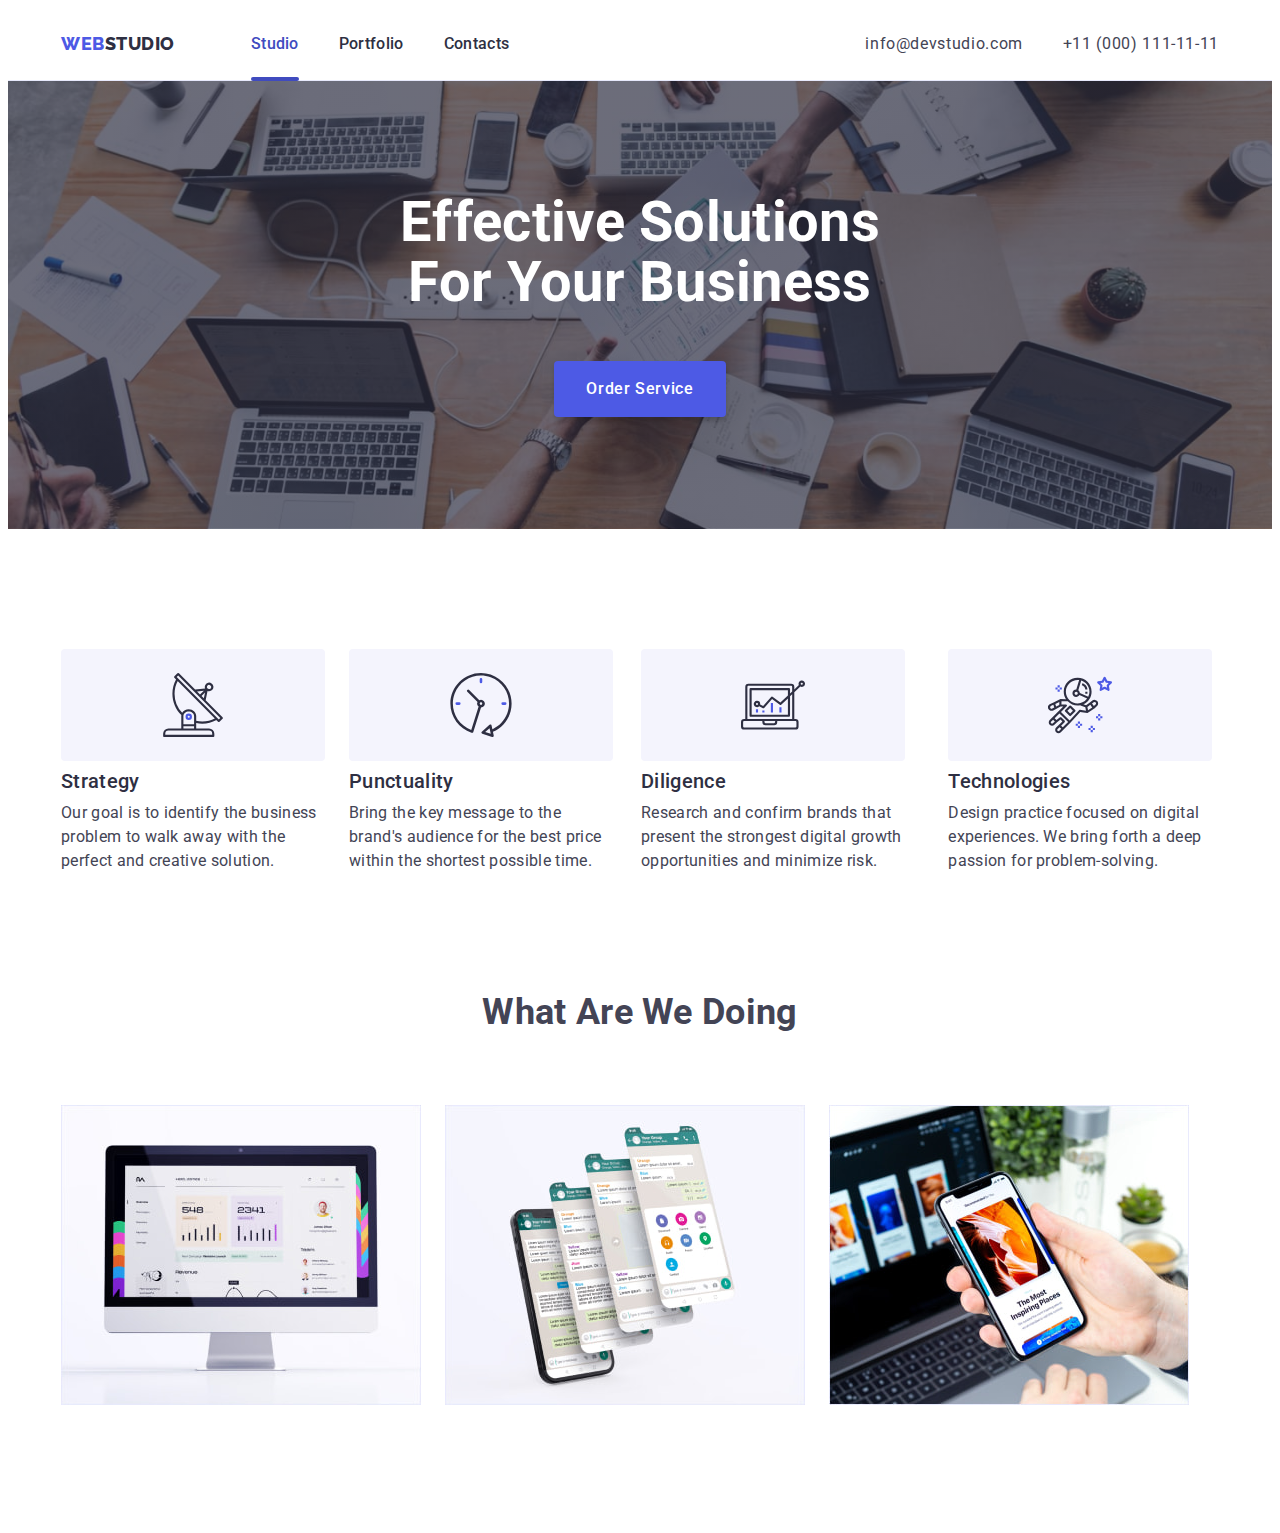
==== index.html @ 026f3c8b "addaptive our-work section" ====
<!DOCTYPE html>
<html lang="en">

<head>
    <meta charset="UTF-8">
    <meta http-equiv="X-UA-Compatible" content="IE=edge">
    <meta name="viewport" content="width=device-width, initial-scale=1.0">
    <title>WEB STUDIO</title>
    <link rel="preconnect" href="https://fonts.googleapis.com">
    <link rel="preconnect" href="https://fonts.gstatic.com" crossorigin>
    <link rel="preconnect" href="https://fonts.googleapis.com">
    <link
        href="https://fonts.googleapis.com/css2?family=Raleway:wght@800&family=Roboto:wght@400;500;700;900&display=swap"
        rel="stylesheet">
    <link rel="stylesheet" href="https://cdnjs.cloudflare.com/ajax/libs/modern-normalize/1.1.0/modern-normalize.min.css"
        integrity="sha512-wpPYUAdjBVSE4KJnH1VR1HeZfpl1ub8YT/NKx4PuQ5NmX2tKuGu6U/JRp5y+Y8XG2tV+wKQpNHVUX03MfMFn9Q=="
        crossorigin="anonymous" referrerpolicy="no-referrer" />
    <link rel="stylesheet" href="./css/style.css">
</head>

<body>
    <header>
        <div class="container main-nav">
            <nav class="navigation">
                <!-- Лого -->
                <a href="./index.html" class="logo-link">
                    <span class="initial">Web</span>Studio
                </a>
                <!-- Навігація -->
                <ul class="navigation list">
                    <li class="list"><a href="./index.html" class="link current">Studio</a></li>
                    <li class="list"><a href="./portfolio.html" class="link">Portfolio</a></li>
                    <li class="list"><a href="" class="link">Contacts</a></li>
                </ul>
            </nav>


            <!-- Пошта та телефон в навігації -->
            <address class="contacts">
                <ul class="contact list">
                    <li class="contact"><a href="mailto:info@devstudio.com" class="link">info@devstudio.com</a></li>
                    <li class="contact"><a href="tel:+110001111111" class="link">+11 (000) 111-11-11</a></li>
                </ul>
            </address>
            <button type="button" class="menu-hamburger js-open-menu">
                <svg width="32px" height="32px" fiil="black">
                    <use href="./images/icons.svg#hamburger"></use>
                </svg>
            </button>
        </div>

        <div class="mobile-menu js-menu-container">
            <div class="mobile-menu-container">
                <div class="mobile-menu-group">
                    <button type="button" class="modal-close-btn-menu js-close-menu">
                        <svg class="modal-btn-icon" width="8px" height="8px">
                            <use href="./images/icons.svg#icon-close-modal">
                            </use>
                        </svg>
                    </button>

                    <ul class="mobile-menu-navigation">
                        <li class="list"><a href="./index.html" class="link current">Studio</a></li>
                        <li class="list"><a href="./portfolio.html" class="link">Portfolio</a></li>
                        <li class="list"><a href="" class="link">Contacts</a></li>
                    </ul>
                </div>

                <div class="mobile-address-social-group">
                    <address class="mobile-address">
                        <ul class="mobile-contact list">
                            <li class="mobile-tel"><a href="tel:+110001111111" class="link">+11 (000) 111-11-11</a></li>
                            <li class="mobile-email"><a href="mailto:info@devstudio.com"
                                    class="link">info@devstudio.com</a>
                            </li>
                        </ul>
                    </address>
                    <ul class="social-team list">
                        <li>
                            <a class="icon-social-team">
                                <svg height="16px" width="16px">
                                    <use href="./images/icons.svg#icon-instagram"></use>
                                </svg>
                            </a>
                        </li>
                        <li>
                            <a class="icon-social-team">
                                <svg height="16px" width="16px">
                                    <use href="./images/icons.svg#icon-twitter"></use>
                                </svg>
                            </a>
                        </li>
                        <li>
                            <a class="icon-social-team">
                                <svg height="16px" width="16px">
                                    <use href="./images/icons.svg#icon-facebook"></use>
                                </svg>
                            </a>
                        </li>
                        <li>
                            <a class="icon-social-team">
                                <svg height="16px" width="16px">
                                    <use href="./images/icons.svg#icon-linkedin"></use>
                                </svg>
                            </a>
                        </li>
                    </ul>
                </div>

            </div>
        </div>
    </header>
    <main>
        <!-- Банер -->
        <div class="container-hero">
            <section class="hero main">
                <div class="">
                    <h1 class="hero-title">Effective Solutions
                        for Your Business</h1>
                    <button type="button" class="button" data-modal-open>Order Service</button>
                </div>
            </section>
        </div>
        <!-- Секція переваги -->
        <section class="advantages">
            <div class="container">
                <h2 class="advantages-title">Our advantages</h2>
                <ul class="adventages-list list">
                    <li class="advantages-list-item">
                        <div class="advantages-icon">
                            <svg width="64px" height="64px">
                                <use href="./images/icons.svg#icon-antenna"></use>
                            </svg>
                        </div>
                        <h3 class="adventages-list-title">Strategy</h3>
                        <p class="section-text">Our goal is to identify the business
                            problem to walk away with the perfect and creative solution.</p>
                    </li>
                    <li class="advantages-list-item">
                        <div class="advantages-icon">
                            <svg width="64px" height="64px">
                                <use href="./images/icons.svg#icon-clock"></use>
                            </svg>
                        </div>
                        <h3 class="adventages-list-title">Punctuality</h3>
                        <p class="section-text">Bring the key message to the brand's audience for the best price within
                            the
                            shortest possible
                            time.
                        </p>
                    </li>
                    <li class="advantages-list-item">
                        <div class="advantages-icon">
                            <svg width="64px" height="64px">
                                <use href="./images/icons.svg#icon-diagram"></use>
                            </svg>
                        </div>
                        <h3 class="adventages-list-title">Diligence</h3>
                        <p class="section-text">Research and confirm brands that present the strongest digital growth
                            opportunities and minimize
                            risk.</p>
                    </li>
                    <li class="advantages-list-item">
                        <div class="advantages-icon">
                            <svg width="64px" height="64px">
                                <use href="./images/icons.svg#icon-astronaut"></use>
                            </svg>
                        </div>
                        <h3 class="adventages-list-title">Technologies</h3>
                        <p class="section-text">Design practice focused on digital experiences. We bring forth a deep
                            passion for
                            problem-solving.
                        </p>
                    </li>
                </ul>
            </div>
        </section>

        <!-- Секція наші роботи -->
        <section class="work-example">
            <div class="container">
                <h2 class="title-section">What are we doing</h2>
                <ul class="our-work list">
                    <li><img src="./images/web-project.jpg" alt="web-project" width="360"></li>
                    <li><img src="./images/groups.jpg" alt="groups" width="360"></li>
                    <li><img src="./images/applications.jpg" alt="applications" width="360"></li>
                </ul>
            </div>
        </section>

        <!-- Наша команда -->
        <!-- <section class="team">
            <div class="container">
                <h2 class="team-title">Our Team</h2>
                <ul class="team-cards list">
                    <li class="team-card">
                        <picture>
                            <source srcset="./images/mark_guerrero.webp 1x, ./images/mark_guerrero@2x.webp 2x" type="image/webp">
                            <img src="./images/mark_guerrero.jpg" alt="Mark Guerrero" width="264">
                        </picture>
                        <h3 class="title item">
                            Mark Guerrero
                        </h3>
                        <p class="team-text">
                            Product Designer
                        </p>

                        <ul class="social-team list">
                            <li>
                                <a class="icon-social-team">
                                    <svg height="16px" width="16px">
                                        <use href="./images/icons.svg#icon-instagram"></use>
                                    </svg>
                                </a>
                            </li>
                            <li>
                                <a class="icon-social-team">
                                    <svg height="16px" width="16px">
                                        <use href="./images/icons.svg#icon-twitter"></use>
                                    </svg>
                                </a>
                            </li>
                            <li>
                                <a class="icon-social-team">
                                    <svg height="16px" width="16px">
                                        <use href="./images/icons.svg#icon-facebook"></use>
                                    </svg>
                                </a>
                            </li>
                            <li>
                                <a class="icon-social-team">
                                    <svg height="16px" width="16px">
                                        <use href="./images/icons.svg#icon-linkedin"></use>
                                    </svg>
                                </a>
                            </li>
                        </ul>

                    </li>

                    <li class="team-card">
                        <img src="./images/tom_ford.jpg" alt="Tom Ford" width="264">
                        <h3 class="title item">
                            Tom Ford
                        </h3>
                        <p class="team-text">
                            Frontend Developer
                        </p>
                        <ul class="social-team list">
                            <li>
                                <a class="icon-social-team">
                                    <svg height="16px" width="16px">
                                        <use href="./images/icons.svg#icon-instagram"></use>
                                    </svg>
                                </a>
                            </li>
                            <li>
                                <a class="icon-social-team">
                                    <svg height="16px" width="16px">
                                        <use href="./images/icons.svg#icon-twitter"></use>
                                    </svg>
                                </a>
                            </li>
                            <li>
                                <a class="icon-social-team">
                                    <svg height="16px" width="16px">
                                        <use href="./images/icons.svg#icon-facebook"></use>
                                    </svg>
                                </a>
                            </li>
                            <li>
                                <a class="icon-social-team">
                                    <svg height="16px" width="16px">
                                        <use href="./images/icons.svg#icon-linkedin"></use>
                                    </svg>
                                </a>
                            </li>
                        </ul>
                    </li>

                    <li class="team-card">
                        <img src="./images/camila_garcia.jpg" alt="Camila Garcia" width="264">
                        <h3 class="title item">
                            Camila Garcia
                        </h3>
                        <p class="team-text">
                            Marketing
                        </p>
                        <ul class="social-team list">
                            <li>
                                <a class="icon-social-team">
                                    <svg height="16px" width="16px">
                                        <use href="./images/icons.svg#icon-instagram"></use>
                                    </svg>
                                </a>
                            </li>
                            <li>
                                <a class="icon-social-team">
                                    <svg height="16px" width="16px">
                                        <use href="./images/icons.svg#icon-twitter"></use>
                                    </svg>
                                </a>
                            </li>
                            <li>
                                <a class="icon-social-team">
                                    <svg height="16px" width="16px">
                                        <use href="./images/icons.svg#icon-facebook"></use>
                                    </svg>
                                </a>
                            </li>
                            <li>
                                <a class="icon-social-team">
                                    <svg height="16px" width="16px">
                                        <use href="./images/icons.svg#icon-linkedin"></use>
                                    </svg>
                                </a>
                            </li>
                        </ul>
                    </li>

                    <li class="team-card">
                        <img src="./images/daniel_wilson.jpg" alt="Daniel Wilson" width="264">
                        <h3 class="title item">
                            Daniel Wilson
                        </h3>
                        <p class="team-text">
                            UI Designer
                        </p>
                        <ul class="social-team list">
                            <li>
                                <a class="icon-social-team">
                                    <svg height="16px" width="16px">
                                        <use href="./images/icons.svg#icon-instagram"></use>
                                    </svg>
                                </a>
                            </li>
                            <li>
                                <a class="icon-social-team">
                                    <svg height="16px" width="16px">
                                        <use href="./images/icons.svg#icon-twitter"></use>
                                    </svg>
                                </a>
                            </li>
                            <li>
                                <a class="icon-social-team">
                                    <svg height="16px" width="16px">
                                        <use href="./images/icons.svg#icon-facebook"></use>
                                    </svg>
                                </a>
                            </li>
                            <li>
                                <a class="icon-social-team">
                                    <svg height="16px" width="16px">
                                        <use href="./images/icons.svg#icon-linkedin"></use>
                                    </svg>
                                </a>
                            </li>
                        </ul>
                    </li>
                </ul>
            </div>
        </section> -->

        <!-- <section class="customers">
            <div class="container">
                <h2 class="title-section">Customers</h2>
                <ul class="customers-list list">
                    <li>
                        <a class="customers-icon">
                            <svg width="104px" height="56px">
                                <use href="./images/icons.svg#icon-yaco"></use>
                            </svg>
                        </a>
                    </li>
                    <li>
                        <a class="customers-icon">
                            <svg width="104px" height="56px">
                                <use href="./images/icons.svg#icon-tagline"></use>
                            </svg>
                        </a>
                    </li>
                    <li>
                        <a class="customers-icon">
                            <svg width="104px" height="56px">
                                <use href="./images/icons.svg#icon-company"></use>
                            </svg>
                        </a>
                    </li>
                    <li>
                        <a class="customers-icon">
                            <svg width="104px" height="56px">
                                <use href="./images/icons.svg#icon-foster"></use>
                            </svg>
                        </a>
                    </li>
                    <li>
                        <a class="customers-icon">
                            <svg width="104px" height="56px">
                                <use href="./images/icons.svg#icon-brand"></use>
                            </svg>
                        </a>
                    </li>
                    <li>
                        <a class="customers-icon">
                            <svg width="104px" height="56px">
                                <use href="./images/icons.svg#icon-tag"></use>
                            </svg>
                        </a>
                    </li>
                </ul>
            </div>
        </section> -->
    </main>

    <!-- <footer class="footer">
        <div class="container footer-container">
            <div class="footer-info">
                <a href="./index.html" class="logo-link-footer">
                    <span class="initial">Web</span>Studio
                </a>
                <p class="footer-text">Increase the flow of customers and sales for your business with digital marketing
                    &
                    growth solutions.
                </p>
            </div>

            <div class="social-footer">
                <p class="footer-social-title">Social media</p>
                <ul class="footer-social-list list">
                    <li>
                        <a href="" class="footer-link">
                            <svg class="footer-icon">
                                <use href="./images/icons.svg#icon-instagram"></use>
                            </svg>
                        </a>
                    </li>
                    <li>
                        <a href="" class="footer-link">
                            <svg class="footer-icon">
                                <use href="./images/icons.svg#icon-twitter"></use>
                            </svg>
                        </a>
                    </li>
                    <li>
                        <a href="" class="footer-link">
                            <svg class="footer-icon">
                                <use href="./images/icons.svg#icon-facebook"></use>
                            </svg>
                        </a>
                    </li>
                    <li>
                        <a href="" class="footer-link">
                            <svg class="footer-icon">
                                <use href="./images/icons.svg#icon-linkedin"></use>
                            </svg>
                        </a>
                    </li>
                </ul>
            </div>

            <div class="sub-footer">
                <p class="sub-footer-title">Subscribe</p>
                <form class="sub-footer-form">
                    <div class="sub-form-field">
                        <input class="sub-form-field-input" type="email" name="email" placeholder="E-mail">
                    </div>

                    <div class="sub-btn-field">
                        <button type="submit" class="sub-btn">Subscribe
                            <svg width="24px" height="24px" class="sub-btn-icon">
                                <use href="./images/icons.svg#icon-send"></use>
                            </svg>
                        </button>
                    </div>
                </form>
            </div>

        </div>
    </footer> -->

    <div class="backdrop is-hidden" data-modal>
        <div class="modal">
            <div class="modal-form">
                <p class="modal-title">Leave your contacts and we will call you back</p>
                <form>
                    <div class="modal-form-field">
                        <label class="modal-form-label" for="user-name">Name</label>
                        <div class="modal-form-input">
                            <input type="text" name="user-name" id="user-name">
                            <svg class="modal-form-input-icon" width="18px" height="18px">
                                <use href="./images/icons.svg#icon-name"></use>
                            </svg>
                        </div>
                    </div>

                    <div class="modal-form-field">
                        <label class="modal-form-label" for="phone">Phone</label>
                        <div class="modal-form-input">
                            <input type="tel" name="phone" id="phone" autocomplete="on">
                            <svg class="modal-form-input-icon" width="18px" height="24px">
                                <use href="./images/icons.svg#icon-phone"></use>
                            </svg>
                        </div>
                    </div>

                    <div class="modal-form-field">
                        <label class="modal-form-label" for="mail">Email</label>
                        <div class="modal-form-input">
                            <input type="email" name="mail" id="mail" autocomplete="on" required>
                            <svg class="modal-form-input-icon" width="18px" height="24px">
                                <use href="./images/icons.svg#icon-email"></use>
                            </svg>
                        </div>
                    </div>

                    <div class="modal-form-field textarea">
                        <label class="modal-form-label" for="comment">Comment</label>
                        <textarea class="modal-textarea" type="text" name="comment" id="comment"
                            placeholder="Text input" rows="4"></textarea>
                    </div>


                    <div class="modal-form-field-checkbox">
                        <input type="checkbox" name="policy" id="policy" class="modal-form-input visually-hidden">
                        <label class="modal-form-label-checkbox" for="policy">
                            <svg width="16px" height="16px" class="modal-form-policy-icon">
                                <use href="./images/icons.svg#icon-click"></use>
                            </svg>
                            I accept the terms and conditions of the
                            <a href="" class="modal-policy-text">Privacy Policy</a>
                        </label>
                    </div>

                    <div class="modal-btn-field">
                        <button type="submit" class="modal-form-btn">Send</button>
                    </div>
                </form>
            </div>

            <button type="button" class="modal-close-btn" data-modal-close>
                <svg class="modal-btn-icon" width="8px" height="8px">
                    <use href="./images/icons.svg#icon-close-modal">

                    </use>
                </svg>
            </button>
        </div>
    </div>
    <script src="./js/modal.js"></script>
    <script src="./js/mobile-menu.js"></script>
</body>

</html>
---- css/style.css ----
:root {
  /* Колір для абзаців, лого, адреси */
  --primary-text-color: rgba(67, 68, 85, 1);
  /* Колір для навігації та заголовків h2*/
  --title-text-color: rgba(46, 47, 66, 1);
  /* акцент лого і кнопка, фон героя */
  --accent-color: rgba(77, 90, 229, 1);
  /* Головний фон сайту */
  --background-color: rgba(255, 255, 255, 1);
  /* Фон секції команди */
  --background-color-teamcard: rgba(244, 244, 253, 1);
  /* Колір Ховера для навігації */
  --navigation-hover-color: rgba(64, 75, 191, 1);
  /* Колір заголовку героя */
  --color-title-hero: rgba(255, 255, 255, 1);
  /* Колір тексту футера */
  --color-footer-text: rgba(231, 233, 252, 1);
  /* Колір фону головного героя */
  --hero-background-color: rgba(46, 47, 66, 0.7);
  /* Колір лого в футері */
  --logo-footer-color: rgba(244, 244, 253, 1);
  /* Фон для кнопок фільтра */
  --bgbutton-portfolio: rgba(231, 233, 252, 1);
  /* Колір обводки кнопок фільтра */
  --border-button-color: #e7e9fc;
  /* Колір тексту кнопки при ховері */
  --color-button-portfolio: rgba(255, 255, 255, 1);
  /* Властивість наведення курсора на посилання  */
  --cursor-pointer: pointer;
  --header-border-line-color: #e7e9fc;
  --portfolio-border-line-color: #e7e9fc;
  --team-card-bg-color: rgba(46, 47, 66, 0.08);
  --team-card-bgcolor-two: rgba(46, 47, 66, 0.16);
  --team-card-bgcolor-three: rgba(46, 47, 66, 0.08);
  --bgcolor-icon-adventages: #f4f4fd;
  --color-title-social-footer: rgba(255, 255, 255, 1);
  --bgcolor-social-footer: rgba(255, 255, 255, 0.1);
  --bgcolor-footer-social-hover: rgba(49, 208, 170, 1);
  --bgcolor-icon-social-team: #4d5ae5;
  --bgcolor-icon-social-team-hover: #404bbf;
  --till-color-icon-customers: #8e8f99;
  --till-color-icon-customers-hover: rgba(64, 75, 191, 1);
  --shadow-bt-hero: 0px 4px 4px rgba(0, 0, 0, 0.15);
  --shadow-portfolio-items: 0px 1px 6px rgba(46, 47, 66, 0.08),
    0px 1px 1px rgba(46, 47, 66, 0.16), 0px 2px 1px rgba(46, 47, 66, 0.08);
  --bgcolor-underlibe-actheader: #404bbf;
  --main-animation: 250ms cubic-bezier(0.4, 0, 0.2, 1);
  --p-color-portfolio: #f4f4fd;
  --bgcolor-modal: rgba(46, 47, 66, 0.4);
  --modal-close-btn-color: #000000;
  --modal-bgcolor: #fcfcfc;
  --modal-closebtn-bgcolor: #e7e9fc;
  --modal-closebtn-hover-color: rgba(255, 255, 255, 1);
  --modal-form-checkbox-fill: rgba(64, 75, 191, 1);
  --modal-form-checkbox-border: rgba(64, 75, 191, 1);
  --modal-form-policy-icon-border-color: rgba(46, 47, 66, 1);
  --menu-open-hamburger-color: rgba(46, 47, 66, 1);
}

/* RESET STYLE */
p,
h1,
h2,
h3,
h4,
h5,
h6 {
  margin: 0;
}

ul {
  margin: 0;
  padding-left: 0;
}

header {
  border-bottom: 1px solid var(--header-border-line-color);
}

/* Властивості фону та основного тексту */
body {
  background-color: var(--background-color);
  color: var(--primary-text-color);
  font-family: "Roboto", "Sans-serif";
  letter-spacing: 0.02em;
}

.visually-hidden {
  position: absolute;
  width: 1px;
  height: 1px;
  margin: -1px;
  border: 0;
  padding: 0;

  white-space: nowrap;
  clip-path: inset(100%);
  clip: rect(0 0 0 0);
  overflow: hidden;
}

/* Знімаємо стилізацію спсику через додатковий клас list */
.list {
  list-style: none;
  padding: 0;
  margin: 0;
}

.modal-close-btn-menu {
  position: absolute;
  top: 24px;
  right: 15px;
  display: flex;
  justify-content: center;
  align-items: center;
  width: 24px;
  height: 24px;
  background: var(--modal-closebtn-bgcolor);
  border: 1px solid rgba(0, 0, 0, 0.1);
  border-radius: 50%;
  cursor: pointer;
  transition: background var(--main-animation);
}

.advantages-icon {
  display: none;
}

/* Ховаєммо заголовок секції "наші переваги" */
.advantages-title {
  position: absolute;
  width: 1px;
  height: 1px;
  margin: -1px;
  border: 0;
  padding: 0;

  white-space: nowrap;
  clip-path: inset(100%);
  clip: rect(0 0 0 0);
  overflow: hidden;
}

/* Властивості навігації та заголовків секцій */
.navigation {
  display: flex;
}

.navigation a {
  padding: 0;
  margin: 0;
  padding-top: 24px;
  padding-bottom: 24px;
  color: var(--title-text-color);
}

/* Анімація ховера та фокуса навігації */
.link {
  transition: color var(--main-animation);
}

/* Властивості ховера посилань навігації */
.link:hover,
.link:focus,
.link.current {
  color: var(--navigation-hover-color);
}

.navigation.list .link {
  position: relative;
}

/* Властивості заголовків секцій */
.title {
  color: var(--title-text-color);
  font-weight: 500;
  font-size: 20px;
  line-height: 1.2;
  margin: 0;
  margin-bottom: 8px;
  margin-top: 8px;
}

.adventages-list-title {
  color: var(--title-text-color);
  font-weight: 700;
  font-size: 36px;
  line-height: calc(40 / 36);
  margin: 0;
  margin-bottom: 8px;
  text-align: center;
}

.container.main-nav {
  display: flex;
  align-items: center;
}

/* Властивості навігації */
.navigation.list .list {
  display: flex;
  font-weight: 500;
  font-size: 16px;
  line-height: 1.5;
}

.contact.list {
  display: flex;
}

.navigation.list {
  display: flex;
  margin-left: 76px;
  gap: 40px;
}

.contacts {
  margin-left: auto;
}

/* Властивості Лого */
.logo-link {
  color: var(--title-text-color);
  font-family: "Raleway", "Sans-serif";
  letter-spacing: 0.03em;
  font-weight: 800;
  font-size: 18px;
  line-height: 1.33;
  text-transform: uppercase;
  align-items: center;
}

.contact a:focus,
.contact a:hover,
.contact a:active {
  color: var(--navigation-hover-color);
}

/* Спроба покрасити перші три букви лого в інший колір */
.initial {
  color: var(--accent-color);
}

.hero-title {
  color: var(--color-title-hero);
  font-weight: 700;
  font-size: 36px;
  line-height: calc(40 / 36);
  text-transform: capitalize;
  width: 320px;
  margin-right: auto;
  margin-left: auto;
  margin-bottom: 48px;
}

/* Задаємо колір та фон для кнопки головноно героя*/
.button {
  color: var(--color-title-hero);
  background-color: var(--accent-color);
  font-family: "Roboto", "Sans-serif";
  font-weight: 500;
  font-size: 16px;
  line-height: 1.5;
  letter-spacing: 0.04em;
  cursor: var(--cursor-pointer);
  border-radius: 4px;
  border: none;
  padding: 16px 32px 16px 32px;
  box-shadow: var(--shadow-bt-hero);

  transition: background-color var(--main-animation),
    box-shadow var(--main-animation);
}

/* Властивості наведення на кнопку героя */
.button:hover,
.button:active {
  background-color: var(--navigation-hover-color);
}

/* Задаємо  колір тексту для футера */
.footer-text {
  color: var(--color-footer-text);
  font-size: 16px;
  line-height: 1.5;
  padding: 0;
  margin: 0;
  width: 264px;
  margin-top: 16px;
}

.footer {
  background-color: var(--title-text-color);
  padding: 100px 0px;
}

.logo-link-footer {
  color: var(--logo-footer-color);
  font-family: "Raleway", "Sans-serif";
  letter-spacing: 0.03em;
  font-weight: 800;
  font-size: 18px;
  line-height: 1.33;
  text-transform: uppercase;
  display: inline-block;
}

.footer-social-title {
  font-weight: 500;
  font-size: 16px;
  line-height: 1.5;
  color: var(--color-title-social-footer);
  padding: 0px;
  margin-bottom: 16px;
}

.social-footer {
  margin-left: 120px;
}

.footer-social-list {
  display: flex;
  gap: 16px;
}

.footer-link {
  border-radius: 50%;
  width: 40px;
  height: 40px;
  background: var(--bgcolor-social-footer);
  justify-content: center;
  align-items: center;
  padding: 0;
  display: flex;

  transition: background var(--main-animation);
}

.footer-link:hover {
  background: var(--bgcolor-footer-social-hover);
}

.footer-icon {
  width: 24px;
  height: 24px;
}

.our-work {
  display: flex;
  gap: 24px;
  /* justify-content: space-between; */
}

/* Задаємо фоновий колір для команди */
.team-card {
  background-color: var(--background-color);
  box-shadow: 0px 1px 6px var(--team-card-bg-color),
    0px 1px 1px var(--team-card-bgcolor-two),
    0px 2px 1px var(--team-card-bgcolor-three);
  border-radius: 0px 0px 4px 4px;
}

.team-cards {
  display: flex;
  gap: 24px;
}

.team-cards > .title {
  margin-top: 32px;
}

.team {
  background-color: var(--background-color-teamcard);
  padding-top: 120px;
  padding-bottom: 120px;
}

.social-team {
  display: flex;
  padding: 0px;
  gap: 24px;
  margin: auto;
  margin-bottom: 32px;
  align-items: center;
  justify-content: center;
}

.icon-social-team {
  display: flex;
  justify-content: center;
  align-items: center;
  padding: 0;
  border-radius: 50%;
  width: 40px;
  height: 40px;
  background: var(--bgcolor-icon-social-team);
  cursor: pointer;

  transition: background var(--main-animation);
}

.icon-social-team:hover,
.icon-social-team:focus {
  background: var(--bgcolor-icon-social-team-hover);
}

/* Властивості абзаців секцій */
.section-text {
  font-size: 16px;
  line-height: 1.5;
  padding: 0;
  margin: 0;
  width: 100%;
}

.team-text {
  font-size: 16px;
  line-height: 1.5;
  margin: 0;
  margin-bottom: 8px;
  text-align: center;
}

.title.item {
  margin-top: 32px;
  text-align: center;
}

/*/* Властивості заголовку секції What are we doing*/
.title-section {
  font-weight: 700;
  font-size: 36px;
  line-height: 1.11;
  text-transform: capitalize;
  margin: 0;
  margin-bottom: 72px;
  text-align: center;
}

/* Властивосты заголовків секцій */
.team-title {
  font-weight: 700;
  font-size: 36px;
  line-height: 1.11;
  text-transform: capitalize;
  margin: 0;
  margin-bottom: 72px;
  text-align: center;
}

/* Властивості навігації  */
.contact {
  padding: 0;
  margin: 0;
}

/* Прибиражмо підкреслення у посилань */
a {
  text-decoration: none;
  font-style: normal;
}

.customers {
  padding-top: 130px;
  padding-bottom: 120px;
}

.customers-list {
  display: flex;
  justify-content: center;
  gap: 24px;
}

.customers-icon {
  display: flex;
  width: 168px;
  height: 88px;
  border: 1px solid #8e8f99;
  border-radius: 4px;
  fill: var(--till-color-icon-customers);
  cursor: pointer;
  justify-content: center;
  align-items: center;

  transition: fill var(--main-animation), border var(--main-animation);
}

.customers-icon:hover {
  fill: var(--till-color-icon-customers-hover);
  border: 1px solid #404bbf;
}

/* Властивості для сторінки Portfolio */

/* Властивості для фільтра */
.filter-button {
  color: var(--accent-color);
  background: var(--bgbutton-portfolio);
  border: 1px solid var(--border-button-color);
  border-radius: 4px;
  cursor: var(--cursor-pointer);
  font-family: "Roboto", "Sans-serif";
  font-weight: 500;
  letter-spacing: 0.04em;
  line-height: 1.5;
  padding: 12px 24px;
  transition: color var(--main-animation),
    background-color var(--main-animation), box-shadow var(--main-animation);
}

.filter-button:hover,
.filter-button:focus {
  box-shadow: 0px 3px 1px rgba(0, 0, 0, 0.1), 0px 2px 1px rgba(0, 0, 0, 0.08),
    0px 2px 2px rgba(0, 0, 0, 0.12);
  border: transparent;
  color: var(--color-button-portfolio);
  background-color: var(--navigation-hover-color);
}

.product-thumb {
  display: block;
  position: relative;
  overflow: hidden;
}

.container {
  width: 428px;
  margin-left: auto;
  margin-right: auto;
}

.absolute-text {
  background-color: var(--accent-color);
  position: absolute;
  left: 0;
  top: 0;
  min-width: 100%;
  min-height: 100%;
  transform: translatey(100%);
  transition: transform var(--main-animation);
}

.product-thumb:hover .absolute-text {
  transform: translatex(0);
}

.thumb-text {
  color: var(--p-color-portfolio);
  padding: 40px 32px 164px 32px;
  font-size: 16px;
  line-height: calc(24 / 16);
}

.portfolio-link {
  transition: box-shadow var(--main-animation);
  display: block;
  position: relative;
}

.portfolio-link:hover,
.portfolio-link:focus {
  box-shadow: var(--shadow-portfolio-items);
  display: inline-block;
}

/* Властивості заготовків секції портфоліо */
.portfolio-title {
  color: var(--title-text-color);
  font-weight: 500;
  font-size: 20px;
  line-height: 1.2;
  margin: 0;
  margin-left: 16px;
}

/* Властивості абзаців секції портфоліо */
.portfolio-text {
  color: var(--primary-text-color);
  line-height: 1.2;
  margin: 0;
  margin-left: 16px;
  margin-top: 8px;
}

/* Ховаємо заголовки сторінки портфоліо */
.filter-title {
  position: absolute;
  width: 1px;
  height: 1px;
  margin: -1px;
  border: 0;
  padding: 0;

  white-space: nowrap;
  clip-path: inset(100%);
  clip: rect(0 0 0 0);
  overflow: hidden;
}

/* Властивосты блочноъ моделі */

.work-example {
  padding-bottom: 120px;
}

.advantages {
  padding: 96px 0px;
}

.filter-buttons {
  padding-top: 96px;
  padding-bottom: 120px;
}

.filter.list {
  display: flex;
  margin-left: auto;
  margin-right: auto;
  margin-bottom: 72px;
  gap: 24px;
  justify-content: center;
}

.portfolio.list {
  display: flex;
  flex-wrap: wrap;
}

.portfolio-item {
  width: calc((100% - 48px) / 3);
  margin-right: 24px;
  margin-bottom: 48px;
}

.portfolio-item:nth-child(3n) {
  margin-right: 0;
}

.portfolio-item:nth-last-child(-n + 3) {
  margin-bottom: 0;
}

img {
  display: block;
}

.portfolio-bottom {
  border-bottom: 1px solid var(--portfolio-border-line-color);
  border-left: 1px solid var(--portfolio-border-line-color);
  border-right: 1px solid var(--portfolio-border-line-color);
  padding: 32px 0px;
}

/* ============= MODAL ============= */
.backdrop {
  position: fixed;
  z-index: 100;
  top: 0;
  left: 0;
  width: 100%;
  height: 100%;
  background-color: var(--bgcolor-modal);
  scale: (0.9);
  transition: opacity var(--main-animation), scale var(--main-animation);
}

.backdrop.is-hidden {
  visibility: hidden;
  opacity: 0;
  pointer-events: none;
  transition: fill var(--main-animation);
}

.modal {
  position: absolute;
  top: 50%;
  left: 50%;
  transform: translate(-50%, -50%);
  width: 408px;
  background: var(--modal-bgcolor);
  box-shadow: 0px 1px 1px rgba(0, 0, 0, 0.14), 0px 1px 3px rgba(0, 0, 0, 0.12),
    0px 2px 1px rgba(0, 0, 0, 0.2);
  border-radius: 4px;
  margin-left: auto;
  margin-right: auto;
  padding: 72px 24px 24px 24px;
}

.modal-form {
  display: flex;
  flex-direction: column;
}

.modal-title {
  font-weight: 500;
  font-size: 16px;
  line-height: calc(24 / 16);
  margin-bottom: 16px;
  margin-right: auto;
  margin-left: auto;
  color: var(--title-text-color);
  text-align: center;
}

.modal-form-field input {
  padding: 11px 16px 11px 38px;
  margin: 0;
  width: 100%;
  background: #fcfcfc;
  border-radius: 4px;
  border: 1px solid rgba(33, 33, 33, 0.2);
  transition: var(--main-animation);
}

.modal-form-field textarea {
  transition: var(--main-animation);
}

.modal-form-field label {
  margin-bottom: 4px;
}

.modal-form-field {
  display: flex;
  flex-direction: column;
  margin-bottom: 8px;
}

.modal-form-field.textarea {
  margin-bottom: 18px;
}

.modal-form input:hover,
.modal-form input:focus,
.modal-form input:hover + svg,
.modal-form input:focus + svg,
.modal-form textarea:hover,
.modal-form textarea:focus {
  outline: none;
  border-color: var(--accent-color);
  fill: var(--accent-color);
}

.modal-form-input {
  display: flex;
  position: relative;
}

.modal-form-input-icon {
  position: absolute;
  top: 50%;
  left: 16px;
  transform: translate(0%, -50%);
  pointer-events: none;
  transition: var(--main-animation);
}

.modal-textarea {
  resize: none;
  width: 100%;
  height: 120px;
  padding: 8px 16px 8px 16px;
  border: 1px solid rgba(33, 33, 33, 0.2);
  border-radius: 4px;
  color: rgba(117, 117, 117, 0.5);
  font-size: 12px;
  line-height: calc(16 / 12);
  letter-spacing: 0.04em;
}

.modal-form-btn {
  color: var(--color-title-hero);
  background-color: var(--accent-color);
  font-family: "Roboto", "Sans-serif";
  font-weight: 500;
  font-size: 16px;
  line-height: 1.5;
  letter-spacing: 0.04em;
  cursor: var(--cursor-pointer);
  border-radius: 4px;
  border: none;
  padding: 16px 32px;
  box-shadow: var(--shadow-bt-hero);
  min-width: 169px;
  transition: background-color var(--main-animation),
    box-shadow var(--main-animation);
}

.modal-form-btn:hover,
.modal-form-btn:active {
  background-color: var(--navigation-hover-color);
}

.modal-btn-field {
  text-align: center;
}

.modal-form-field-checkbox {
  margin-bottom: 24px;
  display: flex;
  justify-content: start;
  align-items: center;
}

.modal-form-label {
  font-size: 12px;
  line-height: calc(14 / 12);
  letter-spacing: 0.01em;
  color: #8e8f99;
}

.modal-form-label:first-child {
  letter-spacing: 0.04em;
}

.modal-form-label-checkbox {
  display: flex;
  font-size: 12px;
  line-height: calc(16 / 12);
  letter-spacing: 0.04em;
  color: #757575;
}

.modal-policy-text {
  text-decoration: underline;
  color: var(--accent-color);
  margin-left: 3.5px;
}

.modal-form-policy-icon {
  border: 1.25px solid var(--modal-form-policy-icon-border-color);
  border-radius: 2px;
  margin-right: 8px;
  transition: border-color var(--main-animation);
  fill: transparent;
}

.modal-form-input:checked + .modal-form-label-checkbox > svg {
  fill: var(--modal-form-checkbox-fill);
  border-color: var(--modal-form-checkbox-border);
}

.modal-close-btn {
  position: absolute;
  top: 24px;
  right: 24px;
  display: flex;
  justify-content: center;
  align-items: center;
  width: 24px;
  height: 24px;
  background: var(--modal-closebtn-bgcolor);
  border: 1px solid rgba(0, 0, 0, 0.1);
  border-radius: 50%;
  cursor: pointer;
  transition: background var(--main-animation);
}

.modal-btn-icon {
  display: flex;
  fill: var(--modal-close-btn-color);
  transition: fill var(--main-animation);
}

.modal-close-btn:hover,
.modal-close-btn:active {
  background: var(--till-color-icon-customers-hover);
}

.modal-close-btn:hover .modal-btn-icon,
.modal-close-btn:active .modal-btn-icon {
  fill: var(--modal-closebtn-hover-color);
}
/* ============= MODAL ============= */

.sub-footer {
  margin-left: auto;
}
.sub-footer-title {
  font-weight: 500;
  font-size: 16px;
  line-height: 1.5;
  color: var(--color-title-social-footer);
  padding: 0px;
  margin-bottom: 16px;
}
.sub-footer-form {
  display: flex;
}

.sub-btn-field {
  display: flex;
  align-items: center;
  margin-left: 24px;
}

.sub-btn-icon {
  display: flex;
  margin-left: 16px;
}

.sub-form-field-input {
  display: flex;
  width: 264px;
  height: 40px;
  align-items: center;
  padding: 8px 16px;
  border: 1px solid rgba(255, 255, 255, 0.3);
  filter: drop-shadow(0px 4px 4px rgba(0, 0, 0, 0.15));
  border-radius: 4px;
  background-color: transparent;
  color: rgba(255, 255, 255, 0.6);
  transition: drop-shadow var(--main-animation);
}

.sub-btn {
  display: flex;
  color: var(--color-title-hero);
  background-color: var(--accent-color);
  font-family: inherit;
  font-weight: 500;
  font-size: 16px;
  line-height: calc(24 / 16);
  letter-spacing: 0.04em;
  cursor: var(--cursor-pointer);
  border-radius: 4px;
  border: none;
  padding: 8px 24px;
  transition: background-color var(--main-animation);
}

.sub-btn:hover,
.sub-btn:active {
  background-color: var(--navigation-hover-color);
}

/* ============= MOBILE FIRST ============= */

/* ============= HEADER ============= */
@media screen and (max-width: 767px) {
  .navigation.list,
  .contacts {
    display: none;
  }

  .container {
    padding: 0px 16px;
    justify-content: space-between;
  }

  .menu-hamburger {
    stroke: var(--menu-open-hamburger-color);
    background-color: transparent;
    border: none;
    padding: 0;
    line-height: 0;
  }

  .mobile-menu {
    position: fixed;
    width: 100%;
    height: 100%;
    top: 0;
    left: 0;
    z-index: 1000;
    background-color: white;
    opacity: 0;
    visibility: hidden;
    pointer-events: none;
    transition: opacity var(--main-animation), visibility var(--main-animation);
  }

  .mobile-menu.is-open {
    opacity: 1;
    visibility: visible;
    pointer-events: auto;
  }

  .mobile-menu-navigation {
    font-weight: 700;
    font-size: 36px;
    line-height: calc(40 / 36);
    display: flex;
    flex-direction: column;
    gap: 40px;
  }

  .mobile-menu-navigation .link {
    color: var(--title-text-color);
  }

  .link:hover,
  .link:focus,
  .link.current {
    color: var(--navigation-hover-color);
  }

  .mobile-menu-container {
    width: 428px;
    height: 100%;
    padding: 80px 35px 40px 40px;
    margin: 0 auto;
    position: relative;
    justify-content: space-between;
    display: flex;
    flex-direction: column;
    overflow-y: auto;
  }

  .mobile-tel {
    font-weight: 700;
    font-size: 36px;
    line-height: calc(40 / 36);
    margin-bottom: 40px;
  }

  .mobile-email > .link {
    color: var(--primary-text-color);
  }

  .mobile-email {
    margin-bottom: 49px;
  }

  .social-team {
    margin: 0;
    display: flex;
    padding: 0px;
    gap: 56px;
    align-items: center;
    justify-content: start;
  }

  /* Фон для секції головного героя */
  .hero.main {
    background-color: black;
    background-image: linear-gradient(
        to right,
        var(--hero-background-color),
        var(--hero-background-color)
      ),
      url(../images/people-office-mobile1x.jpg);
    background-position: center;
    background-repeat: no-repeat;
    background-size: cover;
    text-align: center;
    max-height: 432px;
    max-width: 100%;
    padding: 112px 0px;
    margin-left: auto;
    margin-right: auto;
  }

  @media only screen and (-webkit-min-device-pixel-ratio: 2),
    only screen and (-o-min-device-pixel-ratio: 2/1),
    only screen and (min-resolution: 2dppx) {
    .hero.main {
      background-image: linear-gradient(
          to right,
          var(--hero-background-color),
          var(--hero-background-color)
        ),
        url("../images/people-office-mobile@2x.webp"),
        url("../images/people-office-mobile@2x.jpg");
    }
  }

  .container-hero {
    width: 428px;
    margin-left: auto;
    margin-right: auto;
  }
  
  .adventages-list {
    display: flex;
    flex-direction: column;
    row-gap: 72px;
  }
}

@media screen and (min-width: 480px) {
}

/* ============= MOBILE ============= */

/* ============= TABLET ============= */
@media screen and (min-width: 768px) {
  .container {
    width: 768px;
    padding: 0px 16px;
  }

  .link.current::after {
    position: absolute;
    bottom: -1px;
    content: "";
    display: block;
    width: 100%;
    height: 4px;
    background: var(--bgcolor-underlibe-actheader);
    border-radius: 2px;
  }

  .menu-hamburger,
  .mobile-menu {
    display: none;
  }

  .contact.list {
    flex-direction: column;
    margin: 0;
  }

  /* Задаємо колір для контактів */
  .contact a {
    color: var(--primary-text-color);
    font-size: 12px;
    line-height: calc(14 / 12);
    letter-spacing: 0.04em;
  }

  /* Колір заголовку героя */
  .hero-title {
    color: var(--color-title-hero);
    font-weight: 700;
    font-size: 56px;
    line-height: 1.07;
    text-transform: capitalize;
    width: 494px;
    margin-right: auto;
    margin-left: auto;
    margin-bottom: 48px;
  }

  .hero.main {
    background-color: black;
    background-image: linear-gradient(
        to right,
        var(--hero-background-color),
        var(--hero-background-color)
      ),
      url(../images/people-office-tablet1x.jpg);
    background-position: center;
    background-repeat: no-repeat;
    background-size: cover;
    text-align: center;
    max-height: 432px;
    max-width: 100%;
    padding: 112px 0px;
    margin-left: auto;
    margin-right: auto;
  }

  @media only screen and (-webkit-min-device-pixel-ratio: 2),
    only screen and (-o-min-device-pixel-ratio: 2/1),
    only screen and (min-resolution: 2dppx) {
    .hero.main {
      background-image: linear-gradient(
          to right,
          var(--hero-background-color),
          var(--hero-background-color)
        ),
        url("../images/people-office-tablet@2x.webp"),
        url("../images/people-office-tablet@2x.jpg");
    }
  }

  .adventages-list {
    display: flex;
flex-direction: row;
flex-wrap: wrap;
row-gap: 72px;
column-gap: 24px;

  }

  .advantages-list-item {
    max-width: 356px;
  }
}
/* ============= TABLET ============= */

/* ============= DESKTOPE ============= */
@media screen and (min-width: 1200px) {

  .container {
    width: 1158px;
    padding: 0 15px;
    position: relative;
  }

  .footer-container {
    display: flex;
  }

  .link.current::after {
    position: absolute;
    bottom: -1px;
    content: "";
    display: block;
    width: 100%;
    height: 4px;
    background: var(--bgcolor-underlibe-actheader);
    border-radius: 2px;
  }

  .menu-hamburger {
    display: none;
  }

  /* ВІдступ між контактами */
  .contact.list li + li {
    margin-left: 40px;
  }

  /* Задаємо колір для контактів */
  .contact a {
    color: var(--primary-text-color);
    font-size: 16px;
    line-height: 1.5;
  }

  .contact.list {
    flex-direction: row;
  }

  /* ============= HERO ============= */
  .hero.main {
    background-image: linear-gradient(
        to right,
        var(--hero-background-color),
        var(--hero-background-color)
      ),
      url(../images/people-office.jpg);
  }

  @media only screen and (-webkit-min-device-pixel-ratio: 2),
    only screen and (-o-min-device-pixel-ratio: 2/1),
    only screen and (min-resolution: 2dppx) {
    .hero.main {
      background-image: linear-gradient(
          to right,
          var(--hero-background-color),
          var(--hero-background-color)
        ),
        url("../images/people-office@2x.webp"),
        url("../images/people-office@2x.jpg");
    }
  }

  .advantages-icon {
    display: flex;
    width: 264px;
    height: 112px;
    background: var(--bgcolor-icon-adventages);
    border-radius: 4px;
    align-items: center;
    justify-content: center;
  }
  
  .adventages-list {
    gap: 24px;
    flex-wrap: nowrap;
  }

  .adventages-list-title {
    color: var(--title-text-color);
    font-weight: 500;
    font-size: 20px;
    line-height: 1.2;
    margin: 0;
    margin-bottom: 8px;
    margin-top: 8px;
    text-align: start;
  }

  .advantages {
    padding: 120px 0px;
  }

  }
/* ============= DESKTOPE ============= */
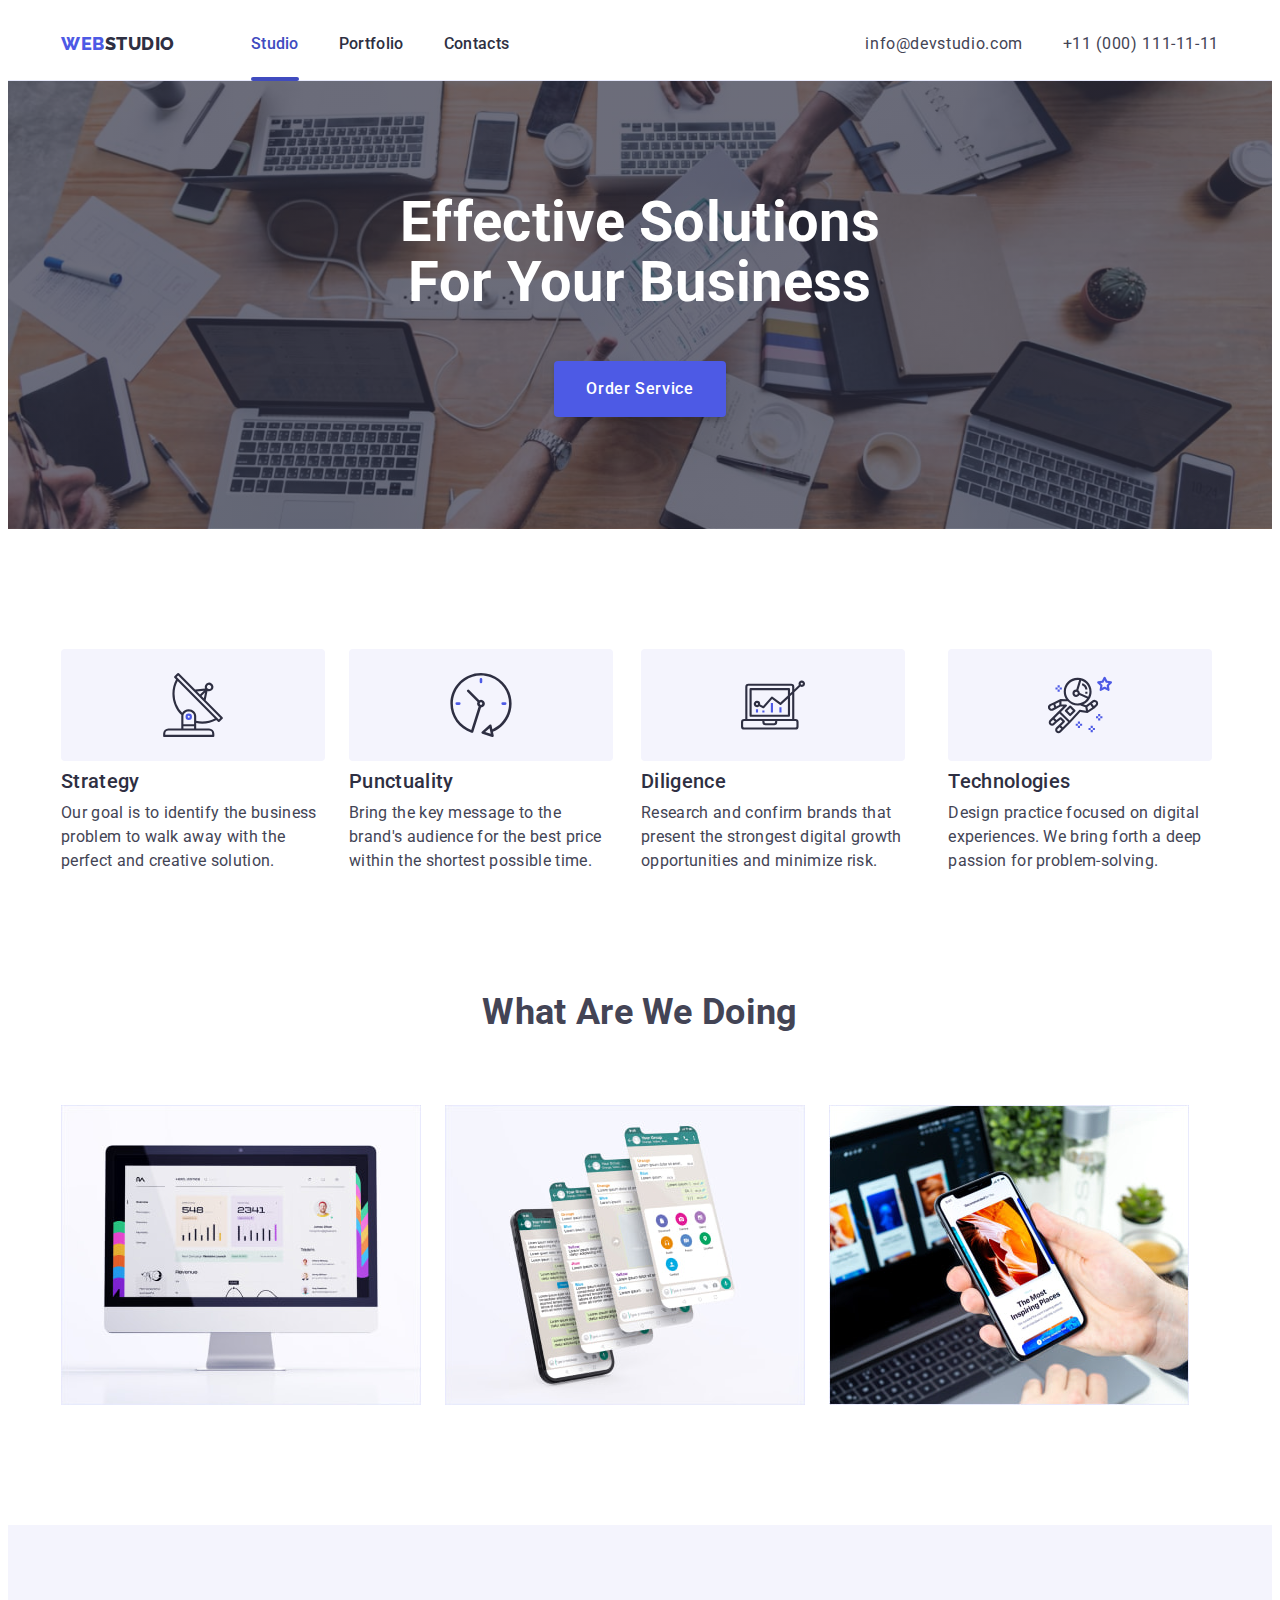
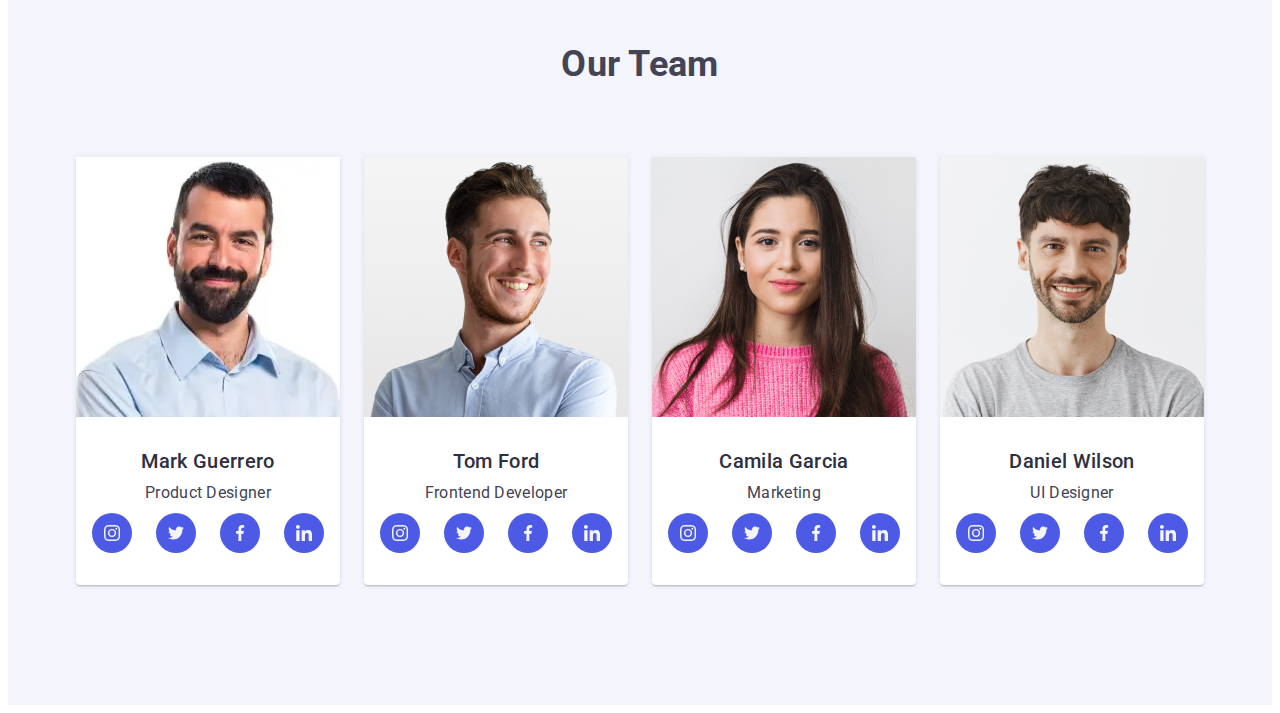
==== commit 53359217: "update style.css" ====
--- a/index.html
+++ b/index.html
@@ -75,7 +75,7 @@
                             </li>
                         </ul>
                     </address>
-                    <ul class="social-team list">
+                    <ul class="social-team-mobile-menu list">
                         <li>
                             <a class="icon-social-team">
                                 <svg height="16px" width="16px">
@@ -189,7 +189,7 @@
         </section>
 
         <!-- Наша команда -->
-        <!-- <section class="team">
+        <section class="team">
             <div class="container">
                 <h2 class="team-title">Our Team</h2>
                 <ul class="team-cards list">
@@ -235,7 +235,6 @@
                                 </a>
                             </li>
                         </ul>
-
                     </li>
 
                     <li class="team-card">
@@ -359,7 +358,7 @@
                     </li>
                 </ul>
             </div>
-        </section> -->
+        </section>
 
         <!-- <section class="customers">
             <div class="container">
--- a/css/style.css
+++ b/css/style.css
@@ -348,7 +348,6 @@
 .our-work {
   display: flex;
   gap: 24px;
-  /* justify-content: space-between; */
 }
 
 /* Задаємо фоновий колір для команди */
@@ -360,19 +359,16 @@
   border-radius: 0px 0px 4px 4px;
 }
 
-.team-cards {
-  display: flex;
-  gap: 24px;
-}
-
 .team-cards > .title {
   margin-top: 32px;
 }
 
 .team {
   background-color: var(--background-color-teamcard);
-  padding-top: 120px;
-  padding-bottom: 120px;
+  padding-top: 96px;
+  padding-bottom: 96px;
+  width: auto;
+  margin: auto;
 }
 
 .social-team {
@@ -384,6 +380,7 @@
   align-items: center;
   justify-content: center;
 }
+
 
 .icon-social-team {
   display: flex;
@@ -600,6 +597,7 @@
 /* Властивосты блочноъ моделі */
 
 .work-example {
+  display: none;
   padding-bottom: 120px;
 }
 
@@ -1022,7 +1020,7 @@
     margin-bottom: 49px;
   }
 
-  .social-team {
+  .social-team-mobile-menu {
     margin: 0;
     display: flex;
     padding: 0px;
@@ -1076,6 +1074,14 @@
     flex-direction: column;
     row-gap: 72px;
   }
+
+  .team-cards {
+    display: flex;
+    flex-direction: column;
+    align-items: center;
+    row-gap: 72px;
+  }
+  
 }
 
 @media screen and (min-width: 480px) {
@@ -1177,6 +1183,16 @@
   .advantages-list-item {
     max-width: 356px;
   }
+
+  .team-cards {
+    display: flex;
+    flex-direction: row;
+    flex-wrap: wrap;
+    row-gap: 64px;
+    column-gap: 24px;
+    align-items: center;
+    justify-content: center;
+}
 }
 /* ============= TABLET ============= */
 
@@ -1278,5 +1294,18 @@
     padding: 120px 0px;
   }
 
+  .work-example {
+    display: block;
+  }
+
+  .team-cards {
+    display: flex;
+    gap: 24px;
+  }
+
+  .team {
+    padding-top: 120px;
+    padding-bottom: 120px;
+  }
   }
 /* ============= DESKTOPE ============= */
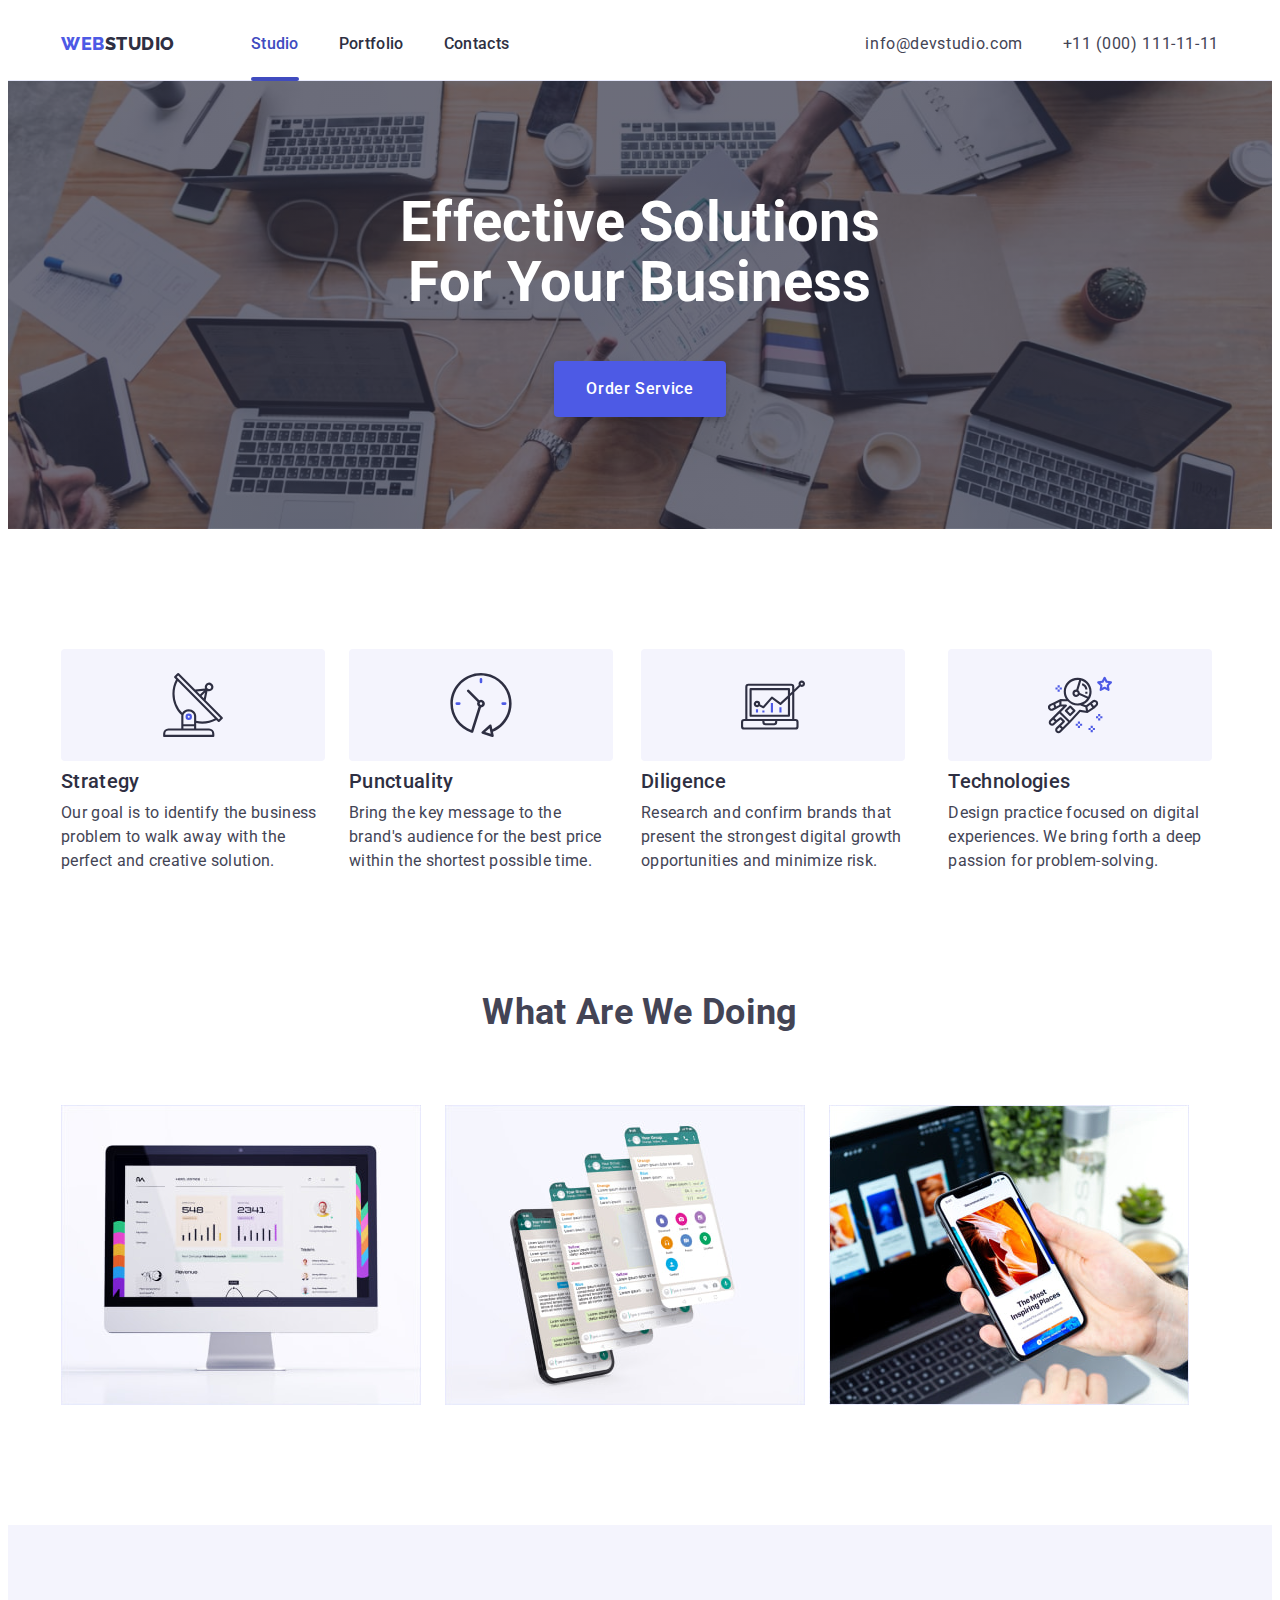
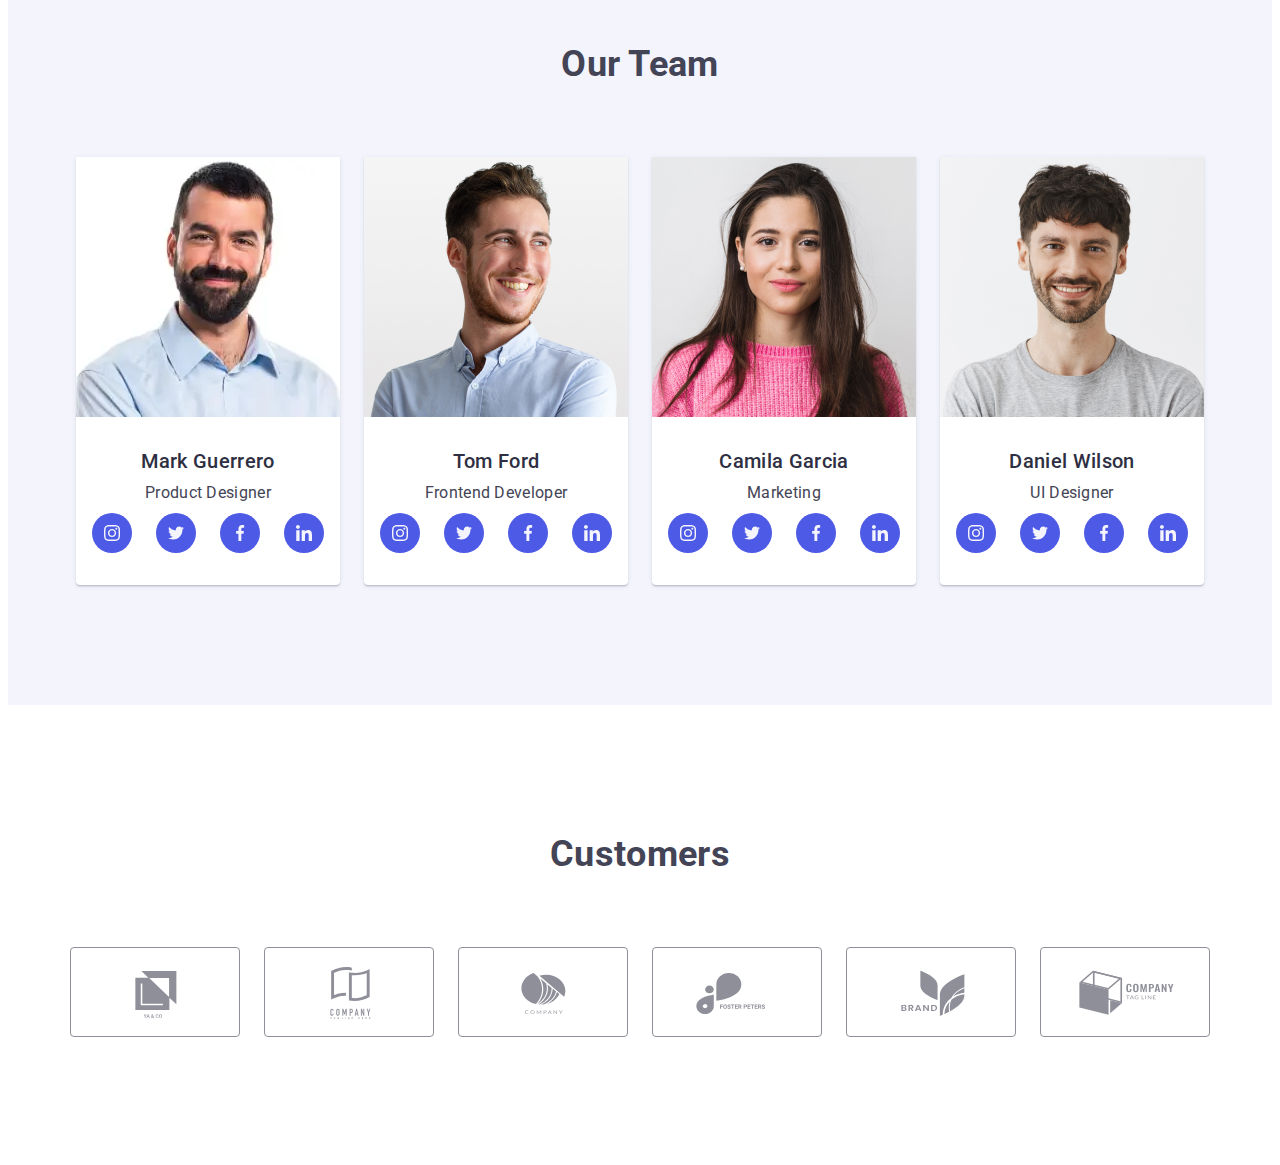
==== commit ecee72a9: "apaptive customers section" ====
--- a/index.html
+++ b/index.html
@@ -360,7 +360,7 @@
             </div>
         </section>
 
-        <!-- <section class="customers">
+        <section class="customers">
             <div class="container">
                 <h2 class="title-section">Customers</h2>
                 <ul class="customers-list list">
@@ -408,7 +408,7 @@
                     </li>
                 </ul>
             </div>
-        </section> -->
+        </section>
     </main>
 
     <!-- <footer class="footer">
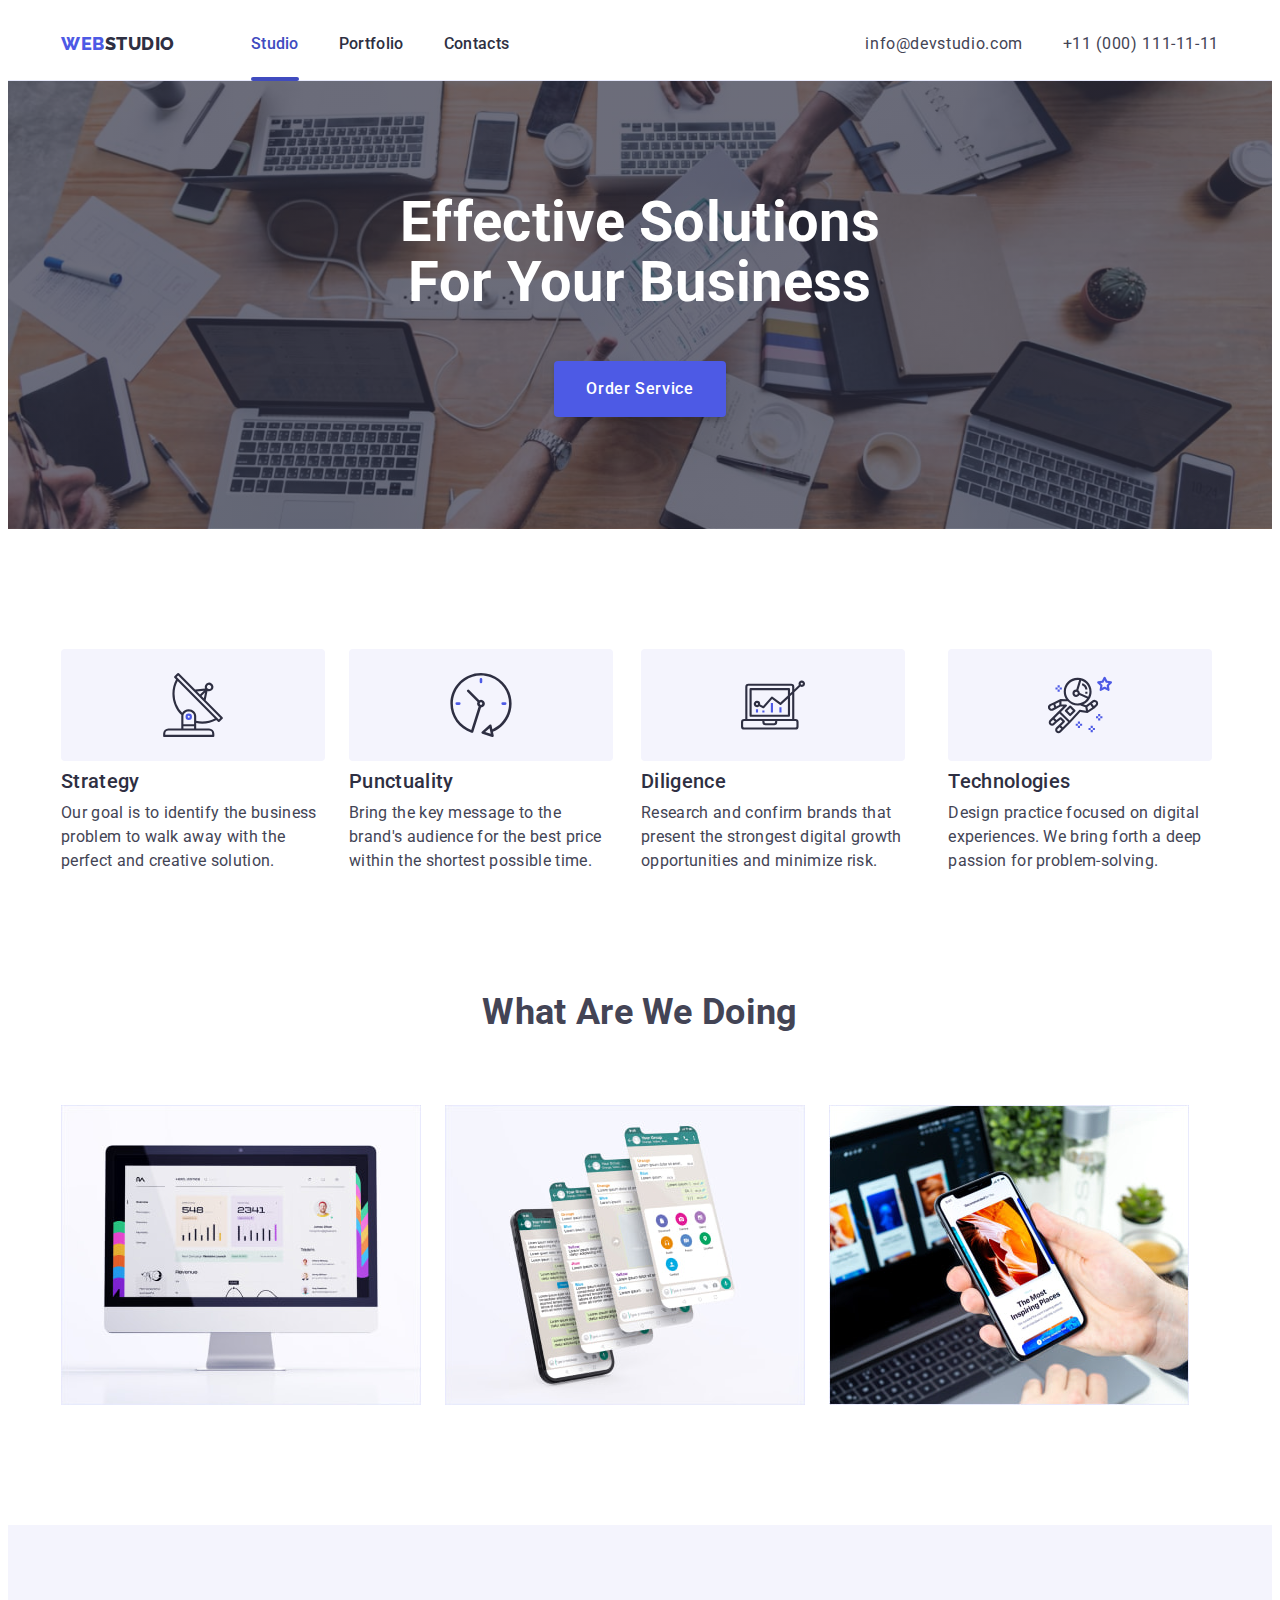
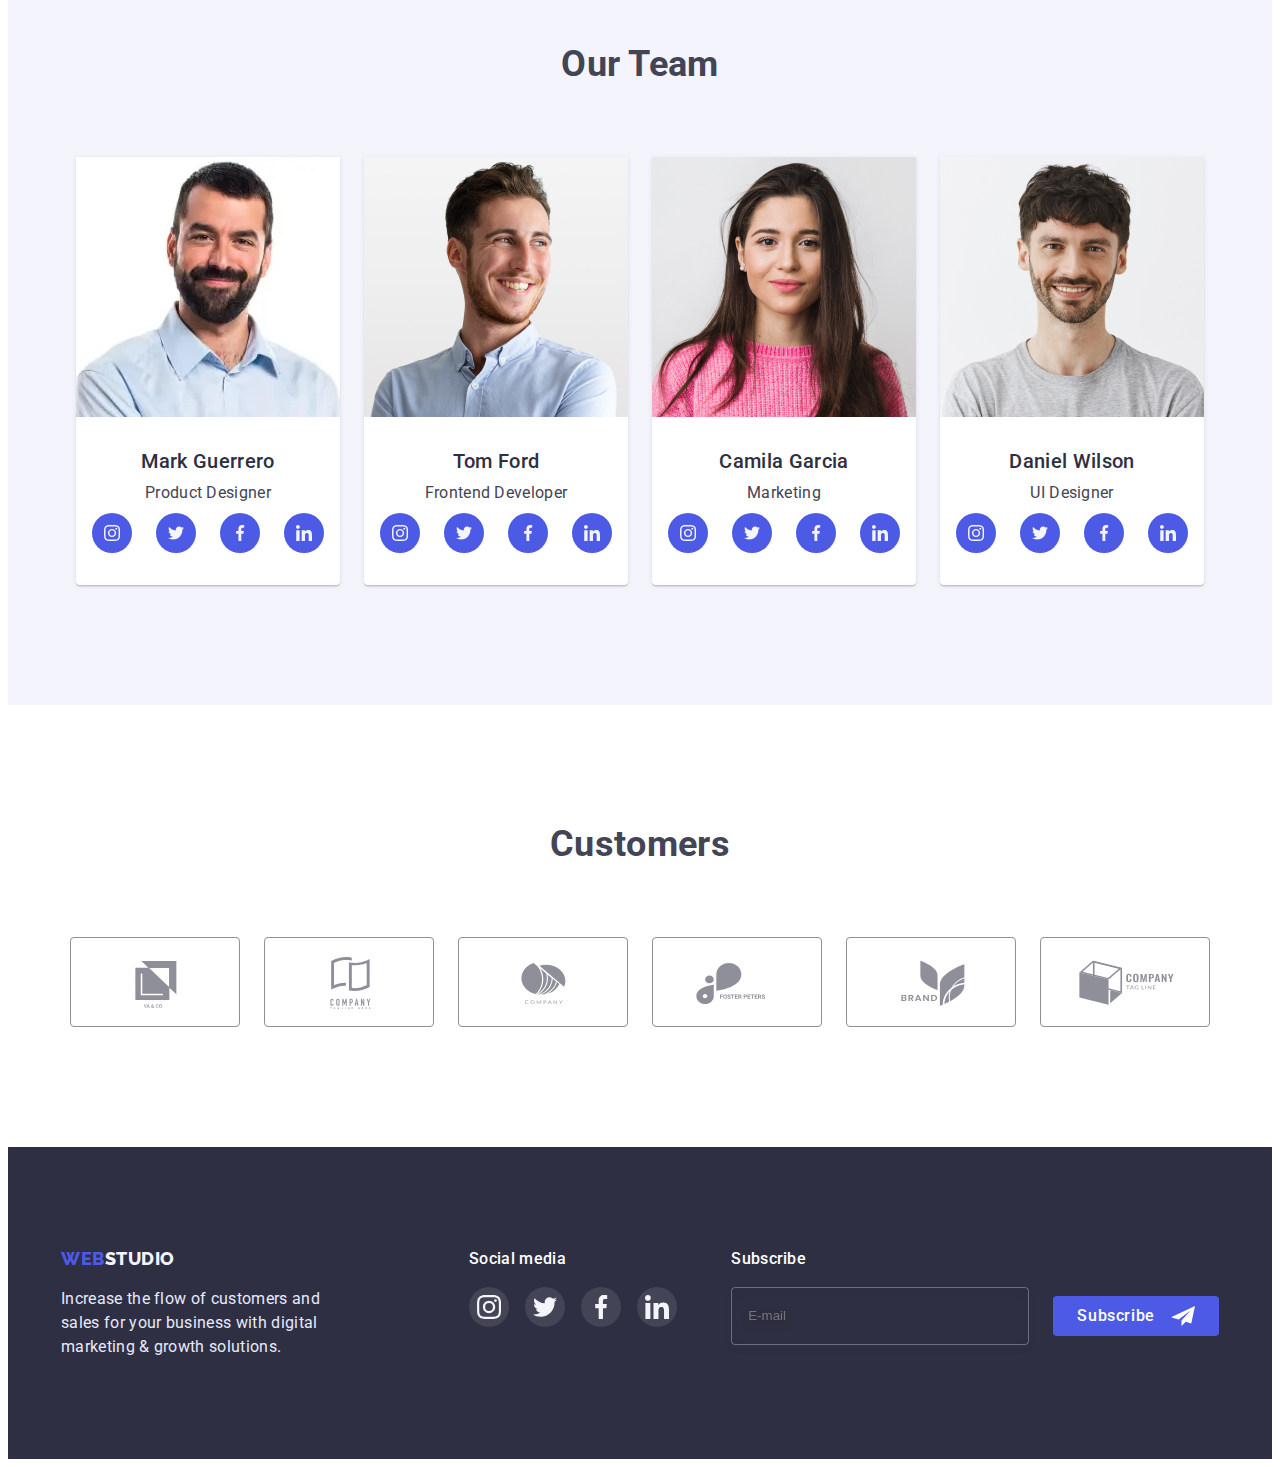
==== commit 913ac349: "update index.html" ====
--- a/index.html
+++ b/index.html
@@ -411,7 +411,7 @@
         </section>
     </main>
 
-    <!-- <footer class="footer">
+    <footer class="footer">
         <div class="container footer-container">
             <div class="footer-info">
                 <a href="./index.html" class="logo-link-footer">
@@ -475,7 +475,7 @@
             </div>
 
         </div>
-    </footer> -->
+    </footer>
 
     <div class="backdrop is-hidden" data-modal>
         <div class="modal">
--- a/css/style.css
+++ b/css/style.css
@@ -291,7 +291,8 @@
 
 .footer {
   background-color: var(--title-text-color);
-  padding: 100px 0px;
+  padding: 96px 0px;
+  min-width: min-content;
 }
 
 .logo-link-footer {
@@ -314,10 +315,6 @@
   margin-bottom: 16px;
 }
 
-.social-footer {
-  margin-left: 120px;
-}
-
 .footer-social-list {
   display: flex;
   gap: 16px;
@@ -367,8 +364,7 @@
   background-color: var(--background-color-teamcard);
   padding-top: 96px;
   padding-bottom: 96px;
-  width: auto;
-  margin: auto;
+  min-width: min-content;
 }
 
 .social-team {
@@ -458,14 +454,18 @@
 }
 
 .customers {
-  padding-top: 130px;
-  padding-bottom: 120px;
+  padding-top: 96px;
+  padding-bottom: 96px;
 }
 
 .customers-list {
   display: flex;
+  flex-direction: row;
+  flex-wrap: wrap;
+  row-gap: 72px;
+  column-gap: 16px;
+  align-items: center;
   justify-content: center;
-  gap: 24px;
 }
 
 .customers-icon {
@@ -871,9 +871,6 @@
 }
 /* ============= MODAL ============= */
 
-.sub-footer {
-  margin-left: auto;
-}
 .sub-footer-title {
   font-weight: 500;
   font-size: 16px;
@@ -884,12 +881,6 @@
 }
 .sub-footer-form {
   display: flex;
-}
-
-.sub-btn-field {
-  display: flex;
-  align-items: center;
-  margin-left: 24px;
 }
 
 .sub-btn-icon {
@@ -1058,7 +1049,6 @@
           var(--hero-background-color),
           var(--hero-background-color)
         ),
-        url("../images/people-office-mobile@2x.webp"),
         url("../images/people-office-mobile@2x.jpg");
     }
   }
@@ -1081,7 +1071,59 @@
     align-items: center;
     row-gap: 72px;
   }
+
+  .customers-icon {
+    display: flex;
+    width: 190px;
+    height: 88px;
+    border: 1px solid #8e8f99;
+    border-radius: 4px;
+    fill: var(--till-color-icon-customers);
+    cursor: pointer;
+    justify-content: center;
+    align-items: center;
   
+    transition: fill var(--main-animation), border var(--main-animation);
+  }
+
+  .footer-info {
+    display: flex;
+    flex-direction: column;
+    justify-content: center;
+    align-items: center;
+  }
+  
+  .social-footer {
+    display: flex;
+    flex-direction: column;
+    justify-content: center;
+    align-items: center;
+  }
+
+  .sub-footer-form {
+    display: flex;
+    flex-direction: column;
+    justify-content: center;
+    align-items: center;
+  }
+
+  .sub-footer-title {
+    text-align: center;
+  }
+
+  .footer-container {
+    display: flex;
+    flex-direction: column;
+    gap: 72px;
+  }
+
+  .sub-form-field {
+    margin-bottom: 16px;
+  }
+
+  .footer {
+    padding: 96px 0px;
+  }
 }
 
 @media screen and (min-width: 480px) {
@@ -1166,7 +1208,6 @@
           var(--hero-background-color),
           var(--hero-background-color)
         ),
-        url("../images/people-office-tablet@2x.webp"),
         url("../images/people-office-tablet@2x.jpg");
     }
   }
@@ -1177,7 +1218,6 @@
 flex-wrap: wrap;
 row-gap: 72px;
 column-gap: 24px;
-
   }
 
   .advantages-list-item {
@@ -1192,6 +1232,22 @@
     column-gap: 24px;
     align-items: center;
     justify-content: center;
+}
+
+.customers-list {
+  column-gap: 24px;
+}
+
+.footer-container {
+  display: flex;
+  flex-wrap: wrap;
+padding-left: 108px;
+  row-gap: 72px;
+  column-gap: 24px;
+}
+
+.sub-btn-field {
+  margin-left: 24px;
 }
 }
 /* ============= TABLET ============= */
@@ -1259,7 +1315,6 @@
           var(--hero-background-color),
           var(--hero-background-color)
         ),
-        url("../images/people-office@2x.webp"),
         url("../images/people-office@2x.jpg");
     }
   }
@@ -1307,5 +1362,32 @@
     padding-top: 120px;
     padding-bottom: 120px;
   }
-  }
+
+  .customers {
+    padding-top: 120px;
+    padding-bottom: 120px;
+  }
+
+  .customers-list {
+    gap: 24px;
+  }
+
+  .social-footer {
+    margin-left: 120px;
+  }
+
+  .sub-footer {
+    margin-left: auto;
+  }
+
+.sub-btn-field {
+  display: flex;
+  align-items: center;
+}
+
+.footer {
+  padding: 100px 0px;
+}
+
+}
 /* ============= DESKTOPE ============= */
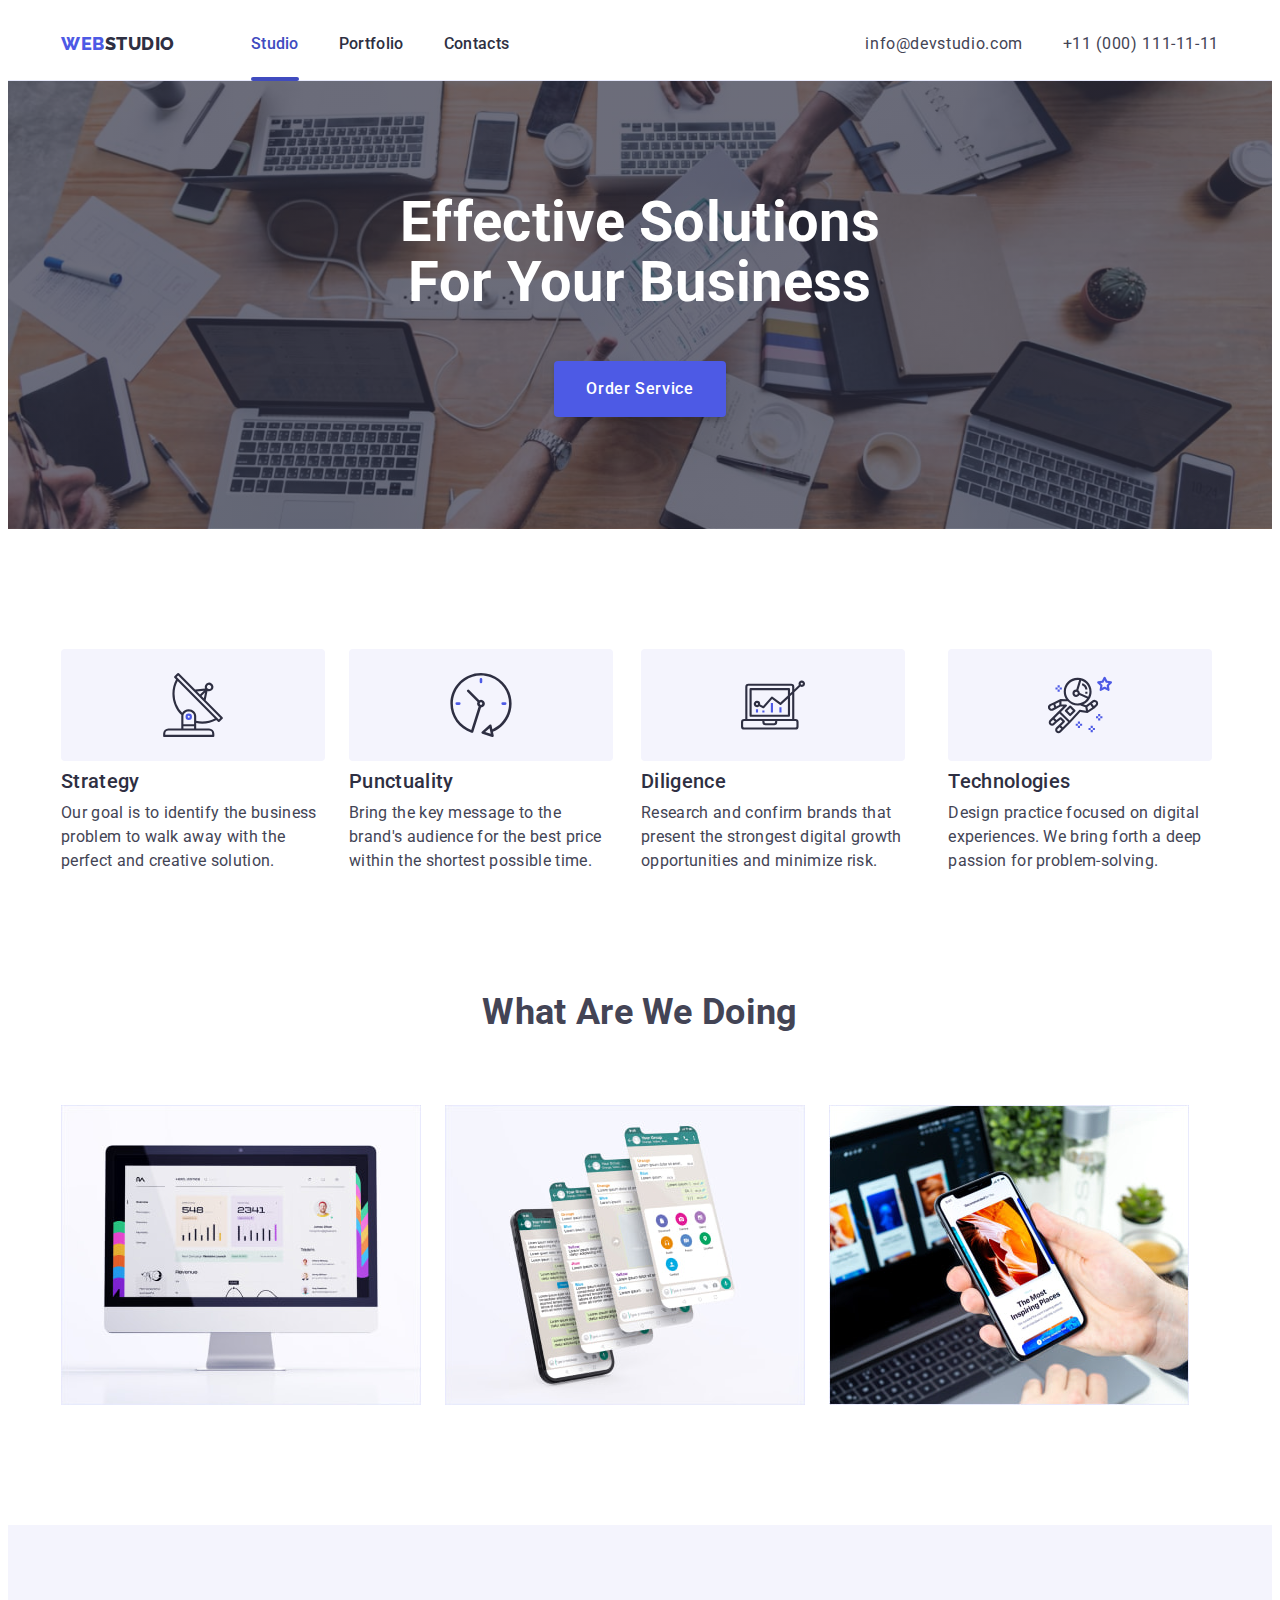
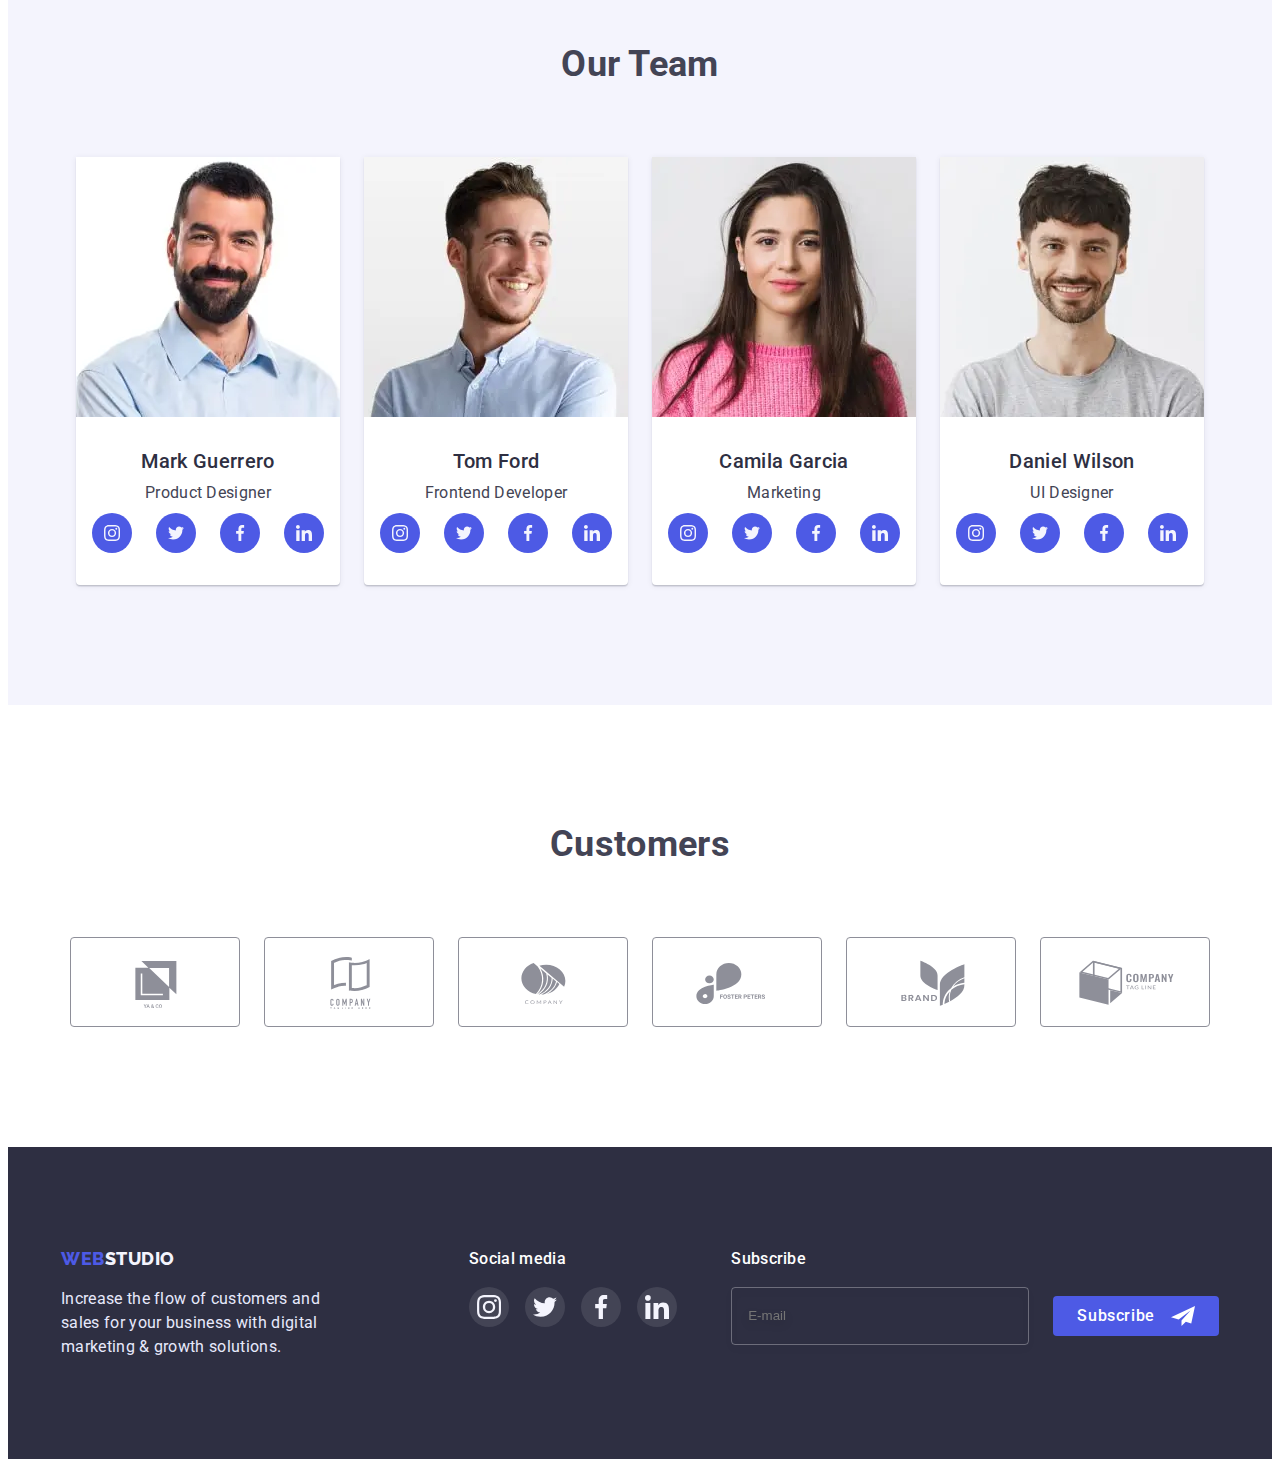
==== commit ab5aa4bc: "add responsive img" ====
--- a/index.html
+++ b/index.html
@@ -195,7 +195,12 @@
                 <ul class="team-cards list">
                     <li class="team-card">
                         <picture>
-                            <source srcset="./images/mark_guerrero.webp 1x, ./images/mark_guerrero@2x.webp 2x" type="image/webp">
+                            <source srcset="./images/mark_guerrero.webp 1x, ./images/mark_guerrero@2x.webp 2x"  
+                            type="image/webp"
+                            >
+                            <source srcset="./images/mark_guerrero@2x.jpg 2x"
+                            type="image/jpg"
+                            >
                             <img src="./images/mark_guerrero.jpg" alt="Mark Guerrero" width="264">
                         </picture>
                         <h3 class="title item">
@@ -238,7 +243,15 @@
                     </li>
 
                     <li class="team-card">
-                        <img src="./images/tom_ford.jpg" alt="Tom Ford" width="264">
+                        <picture>
+                            <source srcset="./images/tom_ford.webp 1x, ./images/tom_ford@2x.webp 2x"  
+                            type="image/webp"
+                            >
+                            <source srcset="./images/tom_ford@2x.jpg 2x"
+                            type="image/jpg"
+                            >
+                            <img src="./images/tom_ford.jpg" alt="Tom Ford" width="264">
+                        </picture>
                         <h3 class="title item">
                             Tom Ford
                         </h3>
@@ -278,7 +291,15 @@
                     </li>
 
                     <li class="team-card">
-                        <img src="./images/camila_garcia.jpg" alt="Camila Garcia" width="264">
+                        <picture>
+                            <source srcset="./images/camila_garcia.webp 1x, ./images/camila_garcia@2x.webp 2x"  
+                            type="image/webp"
+                            >
+                            <source srcset="./images/camila_garcia@2x.jpg 2x"
+                            type="image/jpg"
+                            >
+                            <img src="./images/camila_garcia.jpg" alt="Camila Garcia" width="264">
+                        </picture>
                         <h3 class="title item">
                             Camila Garcia
                         </h3>
@@ -318,7 +339,15 @@
                     </li>
 
                     <li class="team-card">
-                        <img src="./images/daniel_wilson.jpg" alt="Daniel Wilson" width="264">
+                        <picture>
+                            <source srcset="./images/daniel_wilson.webp 1x, ./images/daniel_wilson@2x.webp 2x"  
+                            type="image/webp"
+                            >
+                            <source srcset="./images/daniel_wilson@2x.jpg 2x"
+                            type="image/jpg"
+                            >
+                            <img src="./images/daniel_wilson.jpg" alt="Daniel Wilson" width="264">
+                        </picture>
                         <h3 class="title item">
                             Daniel Wilson
                         </h3>
--- a/css/style.css
+++ b/css/style.css
@@ -209,7 +209,6 @@
 }
 
 .navigation.list {
-  display: flex;
   margin-left: 76px;
   gap: 40px;
 }
@@ -376,7 +375,6 @@
   align-items: center;
   justify-content: center;
 }
-
 
 .icon-social-team {
   display: flex;
@@ -1058,7 +1056,7 @@
     margin-left: auto;
     margin-right: auto;
   }
-  
+
   .adventages-list {
     display: flex;
     flex-direction: column;
@@ -1082,7 +1080,7 @@
     cursor: pointer;
     justify-content: center;
     align-items: center;
-  
+
     transition: fill var(--main-animation), border var(--main-animation);
   }
 
@@ -1092,7 +1090,7 @@
     justify-content: center;
     align-items: center;
   }
-  
+
   .social-footer {
     display: flex;
     flex-direction: column;
@@ -1169,15 +1167,9 @@
 
   /* Колір заголовку героя */
   .hero-title {
-    color: var(--color-title-hero);
-    font-weight: 700;
     font-size: 56px;
     line-height: 1.07;
-    text-transform: capitalize;
     width: 494px;
-    margin-right: auto;
-    margin-left: auto;
-    margin-bottom: 48px;
   }
 
   .hero.main {
@@ -1214,10 +1206,10 @@
 
   .adventages-list {
     display: flex;
-flex-direction: row;
-flex-wrap: wrap;
-row-gap: 72px;
-column-gap: 24px;
+    flex-direction: row;
+    flex-wrap: wrap;
+    row-gap: 72px;
+    column-gap: 24px;
   }
 
   .advantages-list-item {
@@ -1232,29 +1224,28 @@
     column-gap: 24px;
     align-items: center;
     justify-content: center;
-}
-
-.customers-list {
-  column-gap: 24px;
-}
-
-.footer-container {
-  display: flex;
-  flex-wrap: wrap;
-padding-left: 108px;
-  row-gap: 72px;
-  column-gap: 24px;
-}
-
-.sub-btn-field {
-  margin-left: 24px;
-}
+  }
+
+  .customers-list {
+    column-gap: 24px;
+  }
+
+  .footer-container {
+    display: flex;
+    flex-wrap: wrap;
+    padding-left: 108px;
+    row-gap: 72px;
+    column-gap: 24px;
+  }
+
+  .sub-btn-field {
+    margin-left: 24px;
+  }
 }
 /* ============= TABLET ============= */
 
 /* ============= DESKTOPE ============= */
 @media screen and (min-width: 1200px) {
-
   .container {
     width: 1158px;
     padding: 0 15px;
@@ -1328,7 +1319,7 @@
     align-items: center;
     justify-content: center;
   }
-  
+
   .adventages-list {
     gap: 24px;
     flex-wrap: nowrap;
@@ -1380,14 +1371,13 @@
     margin-left: auto;
   }
 
-.sub-btn-field {
-  display: flex;
-  align-items: center;
-}
-
-.footer {
-  padding: 100px 0px;
-}
-
+  .sub-btn-field {
+    display: flex;
+    align-items: center;
+  }
+
+  .footer {
+    padding: 100px 0px;
+  }
 }
 /* ============= DESKTOPE ============= */
